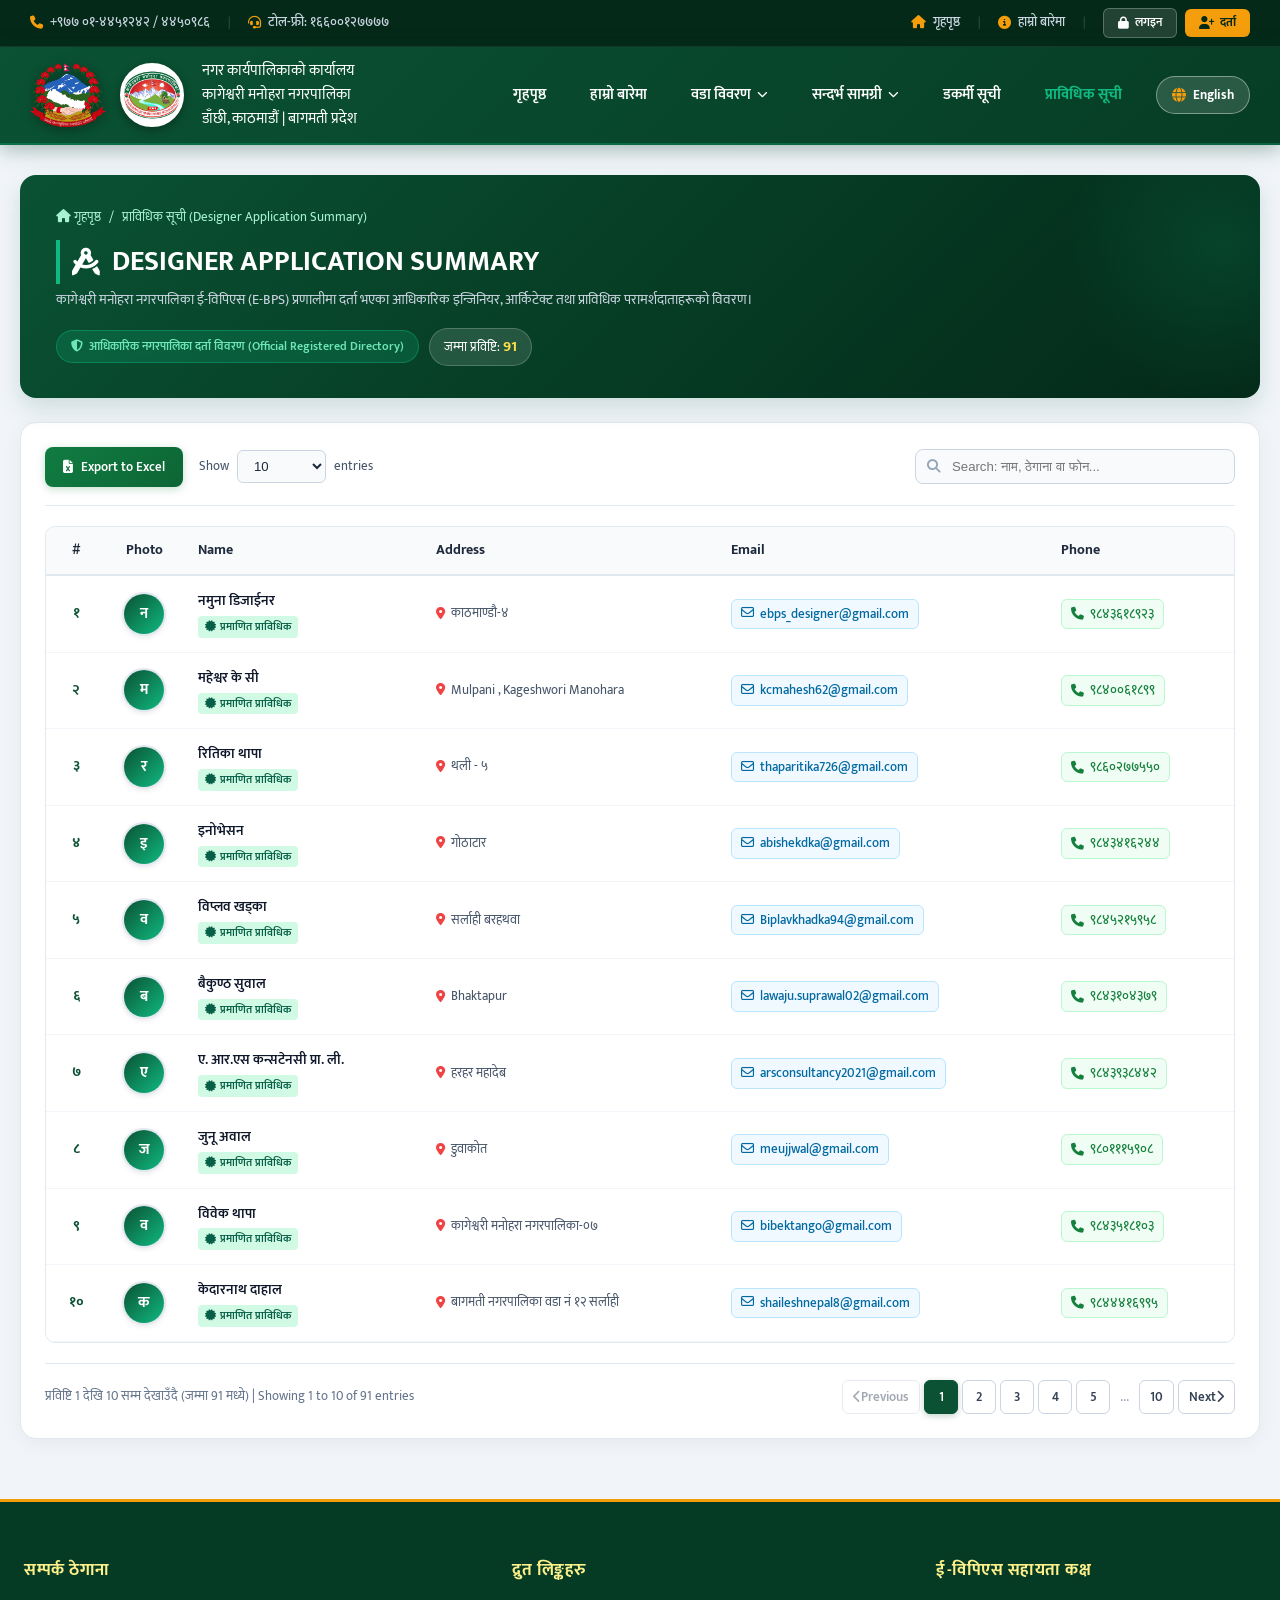
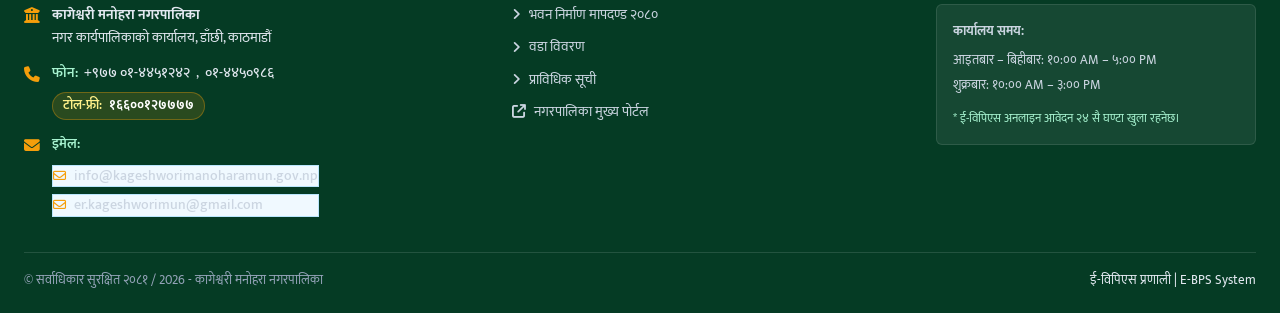
==== designer-list.html @ 6f15cd93 "feat: implement modern Designer Application Summary page with live fetch, 91 registered designers, s" ====
<!DOCTYPE html>
<html lang="ne">
<head>
  <meta charset="UTF-8">
  <meta name="viewport" content="width=device-width, initial-scale=1.0">
  <title>Designer Application Summary | कागेश्वरी मनोहरा नगरपालिका - E-BPS</title>
  
  <!-- SEO & OpenGraph Meta -->
  <meta name="description" content="कागेश्वरी मनोहरा नगरपालिका ई-विपिएस (E-BPS) प्रणालीमा दर्ता भएका इन्जिनियर, आर्किटेक्ट तथा प्राविधिक परामर्शदाताहरूको आधिकारिक सूची (Designer Application Summary)">
  <meta name="keywords" content="EBPS, Kageshwori Manohara, Designer List, Registered Engineers, Building Permit, Danchhi">
  <meta name="author" content="कागेश्वरी मनोहरा नगरपालिका">

  <!-- Favicon -->
  <link rel="icon" type="image/png" href="images/nepal_sarkar_logo.png">

  <!-- Google Fonts: Mukta & Inter -->
  <link rel="preconnect" href="https://fonts.googleapis.com">
  <link rel="preconnect" href="https://fonts.gstatic.com" crossorigin>
  <link href="https://fonts.googleapis.com/css2?family=Mukta:wght@300;400;500;600;700;800&family=Inter:wght@400;500;600;700&display=swap" rel="stylesheet">

  <!-- Font Awesome 6 Pro / Free CDN -->
  <link rel="stylesheet" href="https://cdnjs.cloudflare.com/ajax/libs/font-awesome/6.5.1/css/all.min.css">

  <!-- Master Stylesheet -->
  <link rel="stylesheet" href="css/style.css">
</head>
<body>

  <!-- ========================================================
       1. TOP EMERGENCY & QUICK CONTACT BAR
       ======================================================== -->
  <header class="top-bar">
    <div class="top-bar-container">
      <div class="top-bar-left">
        <a href="tel:014451242" class="top-item">
          <i class="fa-solid fa-phone"></i>
          <span data-i18n="topPhone">+९७७ ०१-४४५१२४२ / ४४५०९८६</span>
        </a>
        <span class="top-divider">|</span>
        <span class="top-item">
          <i class="fa-solid fa-headset"></i>
          <span data-i18n="topTollFree">टोल-फ्री: १६६००१२७७७७</span>
        </span>
      </div>

      <div class="top-bar-right">
        <a href="index.html#home" class="top-item">
          <i class="fa-solid fa-house"></i>
          <span data-i18n="navHome">गृहपृष्ठ</span>
        </a>
        <span class="top-divider">|</span>
        <a href="index.html#about-ebps" class="top-item">
          <i class="fa-solid fa-circle-info"></i>
          <span data-i18n="navAbout">हाम्रो बारेमा</span>
        </a>
        <span class="top-divider">|</span>
        <div class="auth-btn-group">
          <a href="https://ebps.damakmun.gov.np/webui/" class="btn-top-login">
            <i class="fa-solid fa-lock"></i>
            <span data-i18n="navLogin">लगइन</span>
          </a>
          <a href="#" class="btn-top-signup" onclick="alert('E-BPS नयाँ दर्ता...')">
            <i class="fa-solid fa-user-plus"></i>
            <span data-i18n="navSignUp">दर्ता</span>
          </a>
        </div>
      </div>
    </div>
  </header>

  <!-- ========================================================
       2. MAIN NAVBAR & DUAL LOGO BRANDING
       ======================================================== -->
  <nav class="main-header" id="navbar">
    <div class="header-container">
      <!-- Dual Logos Brand Identity -->
      <a href="index.html#home" class="brand-identity">
        <div class="logos-group">
          <!-- Nepal Government Emblem -->
          <img src="images/nepal_sarkar_logo.png" alt="नेपाल सरकार" class="logo-nepal" title="नेपाल सरकार निशान छाप">
          <!-- Kageshwori Manohara Municipality Emblem -->
          <div class="logo-kageshwori-wrap" title="कागेश्वरी मनोहरा नगरपालिका">
            <img src="images/kageshwori_logo.png" alt="कागेश्वरी मनोहरा नगरपालिका" class="logo-kageshwori">
          </div>
        </div>
        <div class="brand-text">
          <span class="brand-sub1" data-i18n="munOffice">नगर कार्यपालिकाको कार्यालय</span>
          <span class="brand-title" data-i18n="munTitle">कागेश्वरी मनोहरा नगरपालिका</span>
          <span class="brand-sub2" data-i18n="munLocation">डाँछी, काठमाडौं | बागमती प्रदेश</span>
        </div>
      </a>

      <!-- Mobile Navigation Hamburger -->
      <button class="mobile-nav-toggle" id="mobileNavToggle" aria-label="नेभिगेसन खोल्नुहोस्">
        <i class="fa-solid fa-bars"></i>
      </button>

      <!-- Desktop & Mobile Navigation Links -->
      <div class="navbar-nav" id="navbarLinks">
        <a href="index.html#home" class="nav-link">
          <span data-i18n="navHome">गृहपृष्ठ</span>
        </a>
        <a href="index.html#about-ebps" class="nav-link">
          <span data-i18n="navAbout">हाम्रो बारेमा</span>
        </a>

        <!-- Ward Information Dropdown -->
        <div class="nav-dropdown">
          <a href="#" class="nav-link dropdown-toggle" id="wardDropdownBtn">
            <span data-i18n="navWard">वडा विवरण</span>
            <i class="fa-solid fa-chevron-down"></i>
          </a>
          <div class="dropdown-menu">
            <a href="index.html#" class="dropdown-item trigger-ward-item" data-ward="1">वडा नं. १ (गागलफेदी)</a>
            <a href="index.html#" class="dropdown-item trigger-ward-item" data-ward="2">वडा नं. २ (आलापोट)</a>
            <a href="index.html#" class="dropdown-item trigger-ward-item" data-ward="3">वडा नं. ३ (भद्रबास)</a>
            <a href="index.html#" class="dropdown-item trigger-ward-item" data-ward="4">वडा नं. ४ (डाँछी उत्तर)</a>
            <a href="index.html#" class="dropdown-item trigger-ward-item" data-ward="5">वडा नं. ५ (थली)</a>
            <a href="index.html#" class="dropdown-item trigger-ward-item" data-ward="6">वडा नं. ६ (मूलपानी)</a>
            <a href="index.html#" class="dropdown-item trigger-ward-item" data-ward="7">वडा नं. ७ (काँडाघारी)</a>
            <a href="index.html#" class="dropdown-item trigger-ward-item" data-ward="8">वडा नं. ८ (गोठाटार)</a>
            <a href="index.html#" class="dropdown-item trigger-ward-item" data-ward="9">वडा नं. ९ (गोठाटार दक्षिण)</a>
          </div>
        </div>

        <!-- References Dropdown -->
        <div class="nav-dropdown">
          <a href="#" class="nav-link dropdown-toggle" id="refDropdownBtn">
            <span data-i18n="navReferences">सन्दर्भ सामग्री</span>
            <i class="fa-solid fa-chevron-down"></i>
          </a>
          <div class="dropdown-menu">
            <a href="index.html#" class="dropdown-item trigger-bylaws-modal"><i class="fa-solid fa-book"></i> <span data-i18n="bylawsDoc">भवन निर्माण मापदण्ड २०८०</span></a>
            <a href="index.html#" class="dropdown-item trigger-bylaws-modal"><i class="fa-solid fa-building-shield"></i> <span data-i18n="nbcCode">राष्ट्रिय भवन संहिता (NBC 105)</span></a>
            <a href="index.html#" class="dropdown-item trigger-process-modal"><i class="fa-solid fa-file-invoice"></i> <span data-i18n="docChecklist">आवश्यक कागजात चेकलिस्ट</span></a>
            <a href="index.html#" class="dropdown-item trigger-bylaws-modal"><i class="fa-solid fa-hand-holding-dollar"></i> <span data-i18n="feeRates">राजश्व तथा दस्तुर दररेट</span></a>
            <a href="index.html#" class="dropdown-item trigger-bylaws-modal"><i class="fa-solid fa-signature"></i> <span data-i18n="digiSign">डिजिटल हस्ताक्षर निर्देशिका</span></a>
          </div>
        </div>

        <!-- Masons List -->
        <a href="index.html#masons" class="nav-link">
          <span data-i18n="navMasons">डकर्मी सूची</span>
        </a>

        <!-- Designer List (Active) -->
        <a href="designer-list.html" class="nav-link active" style="color: var(--primary-light); font-weight: 700;">
          <span data-i18n="navDesigners">प्राविधिक सूची</span>
        </a>

        <!-- Language Switcher Button -->
        <button type="button" class="nav-lang-btn" id="langToggleBtn" title="भाषा परिवर्तन / Change Language">
          <i class="fa-solid fa-globe"></i>
          <span id="langBtnText">English</span>
        </button>
      </div>
    </div>
  </nav>

  <!-- ========================================================
       3. DESIGNER APPLICATION SUMMARY CONTENT
       ======================================================== -->
  <main class="designer-page-wrapper">
    <div class="designer-container">
      
      <!-- Top Banner with Breadcrumb & Stats -->
      <section class="designer-page-header">
        <div class="designer-breadcrumb">
          <a href="index.html#home"><i class="fa-solid fa-house"></i> गृहपृष्ठ</a>
          <span>/</span>
          <span>प्राविधिक सूची (Designer Application Summary)</span>
        </div>

        <div class="designer-page-title-row">
          <div>
            <h1 class="designer-main-title">
              <i class="fa-solid fa-compass-drafting"></i>
              DESIGNER APPLICATION SUMMARY
            </h1>
            <p class="designer-main-subtitle">
              कागेश्वरी मनोहरा नगरपालिका ई-विपिएस (E-BPS) प्रणालीमा दर्ता भएका आधिकारिक इन्जिनियर, आर्किटेक्ट तथा प्राविधिक परामर्शदाताहरूको विवरण।
            </p>
          </div>
          
          <div class="designer-badges-wrap">
            <span class="status-badge" id="apiStatusBadge">
              <i class="fa-solid fa-shield-halved"></i> आधिकारिक दर्ता विवरण (Official Registered Directory)
            </span>
            <div class="count-badge-wrap">
              जम्मा प्रविष्टि: <strong id="totalCountBadge">91</strong>
            </div>
          </div>
        </div>
      </section>

      <!-- Main Data Card -->
      <div class="designer-report-card">
        
        <!-- Controls Toolbar -->
        <div class="designer-toolbar">
          <div class="toolbar-left">
            <button type="button" class="btn-export-excel" id="exportExcelBtn" title="Excel / CSV ढाँचामा डाउनलोड गर्नुहोस्">
              <i class="fa-solid fa-file-excel"></i>
              <span>Export to Excel</span>
            </button>

            <div class="entries-wrap">
              <label for="entriesSelect">Show</label>
              <select id="entriesSelect" class="entries-select">
                <option value="10">10</option>
                <option value="25">25</option>
                <option value="50">50</option>
                <option value="all">सबै (All)</option>
              </select>
              <span>entries</span>
            </div>
          </div>

          <div class="toolbar-right">
            <div class="search-input-box">
              <i class="fa-solid fa-magnifying-glass search-icon-inside"></i>
              <input type="text" id="designerSearchInput" class="search-field" placeholder="Search: नाम, ठेगाना वा फोन...">
              <button type="button" id="searchClearBtn" class="search-clear-btn" title="Clear search">
                <i class="fa-solid fa-xmark"></i>
              </button>
            </div>
          </div>
        </div>

        <!-- Loading Spinner -->
        <div id="designerLoader" class="designer-loader-wrap">
          <div class="designer-spinner"></div>
          <div>प्राविधिक तथ्याङ्क लोड हुँदैछ... (Loading Designer Records)</div>
        </div>

        <!-- Error Notification (Hidden by default) -->
        <div id="designerErrorMessage" style="display: none; padding: 16px; background: #fef2f2; border: 1px solid #fecaca; color: #dc2626; border-radius: 8px; margin-bottom: 16px; text-align: center;"></div>

        <!-- Data Table Container -->
        <div class="designer-table-container" id="designerTableWrap" style="display: none;">
          <table class="designer-modern-table" id="designer-report-table">
            <thead>
              <tr>
                <th class="col-sn">#</th>
                <th class="col-photo">Photo</th>
                <th class="col-name">Name</th>
                <th class="col-address">Address</th>
                <th class="col-email">Email</th>
                <th class="col-phone">Phone</th>
              </tr>
            </thead>
            <tbody id="designerTableBody">
              <!-- Dynamically populated rows -->
            </tbody>
          </table>

          <!-- Empty search result state -->
          <div id="tableEmptyState" class="table-empty-box">
            <i class="fa-regular fa-folder-open"></i>
            <h4>कुनै प्राविधिक फेला परेन (No Data Found)</h4>
            <p>खोजिएको शब्दसँग मिल्दो कुनै पनि विवरण भेटिएन। कृपया अर्को नाम वा ठेगाना टाइप गर्नुहोस्।</p>
          </div>
        </div>

        <!-- Table Footer: Counter & Pagination -->
        <div class="table-footer-row">
          <div class="table-entries-info" id="tableEntriesInfo">
            प्रविष्टिहरू लोड हुँदैछ...
          </div>
          <div class="pagination-controls" id="paginationControls">
            <!-- Dynamic page buttons -->
          </div>
        </div>

      </div>

    </div>
  </main>

  <!-- ========================================================
       4. FOOTER SECTION
       ======================================================== -->
  <footer class="main-footer">
    <div class="footer-container">
      <!-- Col 1: Contact Information -->
      <div class="footer-col">
        <h4 class="footer-col-title" data-i18n="footerContactTitle">सम्पर्क ठेगाना</h4>
        <div class="footer-contact-list">
          <div class="footer-contact-item">
            <i class="fa-solid fa-building-columns"></i>
            <div>
              <strong>कागेश्वरी मनोहरा नगरपालिका</strong><br>
              <span data-i18n="footerAddress">नगर कार्यपालिकाको कार्यालय, डाँछी, काठमाडौं</span>
            </div>
          </div>
          <div class="footer-contact-item">
            <i class="fa-solid fa-phone"></i>
            <div class="footer-contact-details">
              <div class="contact-line">
                <span class="contact-label" data-i18n="footerPhoneLabel">फोन:</span>
                <a href="tel:014451242" class="footer-contact-link">+९७७ ०१-४४५१२४२</a>, 
                <a href="tel:014450986" class="footer-contact-link">०१-४४५०९८६</a>
              </div>
              <div class="footer-tollfree">
                <span class="tollfree-badge" data-i18n="footerTollFreeLabel">टोल-फ्री:</span>
                <a href="tel:16600127777" class="footer-contact-link tollfree-link">१६६००१२७७७७</a>
              </div>
            </div>
          </div>
          <div class="footer-contact-item">
            <i class="fa-solid fa-envelope"></i>
            <div class="footer-contact-details">
              <span class="contact-label" data-i18n="footerEmailLabel">इमेल:</span>
              <div class="footer-email-list">
                <a href="mailto:info@kageshworimanoharamun.gov.np" class="footer-contact-link email-link">
                  <i class="fa-regular fa-envelope"></i> info@kageshworimanoharamun.gov.np
                </a>
                <a href="mailto:er.kageshworimun@gmail.com" class="footer-contact-link email-link">
                  <i class="fa-regular fa-envelope"></i> er.kageshworimun@gmail.com
                </a>
              </div>
            </div>
          </div>
        </div>
      </div>

      <!-- Col 2: Quick Links -->
      <div class="footer-col">
        <h4 class="footer-col-title" data-i18n="footerLinksTitle">द्रुत लिङ्कहरु</h4>
        <ul class="footer-links-list">
          <li><a href="index.html#"><i class="fa-solid fa-angle-right"></i> <span data-i18n="bylawsDoc">भवन निर्माण मापदण्ड २०८०</span></a></li>
          <li><a href="index.html#ward"><i class="fa-solid fa-angle-right"></i> <span data-i18n="navWard">वडा विवरण</span></a></li>
          <li><a href="designer-list.html"><i class="fa-solid fa-angle-right"></i> <span data-i18n="navDesigners">प्राविधिक सूची</span></a></li>
          <li><a href="https://kageshworimanoharamun.gov.np" target="_blank"><i class="fa-solid fa-arrow-up-right-from-square"></i> नगरपालिका मुख्य पोर्टल</a></li>
        </ul>
      </div>

      <!-- Col 3: Support Hours & Emergency -->
      <div class="footer-col">
        <h4 class="footer-col-title" data-i18n="footerHelpdeskTitle">ई-विपिएस सहायता कक्ष</h4>
        <div class="footer-hours-box">
          <p style="margin-bottom: 8px;"><strong data-i18n="footerHoursTitle">कार्यालय समय:</strong></p>
          <p style="margin-bottom: 4px;" data-i18n="footerHours1">आइतबार – बिहीबार: १०:०० AM – ५:०० PM</p>
          <p style="margin-bottom: 12px;" data-i18n="footerHours2">शुक्रबार: १०:०० AM – ३:०० PM</p>
          <p style="font-size: 0.82rem; color: #a7f3d0;">
            * ई-विपिएस अनलाइन आवेदन २४ सै घण्टा खुला रहनेछ।
          </p>
        </div>
      </div>
    </div>

    <!-- Footer Copyright Bottom Strip -->
    <div class="footer-bottom">
      <div data-i18n="footerCopyright">
        © सर्वाधिकार सुरक्षित २०८१ / 2026 - कागेश्वरी मनोहरा नगरपालिका
      </div>
      <div class="footer-dev-credit">
        ई-विपिएस प्रणाली | E-BPS System
      </div>
    </div>
  </footer>

  <!-- Scripts -->
  <script src="js/main.js"></script>
  <script src="js/designer-data.js"></script>
  <script src="js/designer-list.js"></script>
</body>
</html>
---- css/style.css ----
/* ========================================================
   E-BPS Kageshwori Manohara Municipality Stylesheet
   Color Palette: Official Municipality Green & Crimson Red
   Modern Hero Slider & Quick Services Strip
   ======================================================== */

@import url('https://fonts.googleapis.com/css2?family=Mukta:wght@400;500;600;700;800&family=Inter:wght@400;500;600;700&display=swap');

:root {
  /* Kageshwori Manohara Municipality Color Palette */
  --primary-green: #0a5233;       /* Deep Forest Pine Green from Logo Ring */
  --primary-emerald: #0d6e44;     /* Vibrant Emerald Green */
  --primary-light: #10b981;       /* Light Emerald */
  --primary-dark: #053b24;        /* Deep Night Pine */
  --primary-gradient: linear-gradient(135deg, #0a5233 0%, #063d25 100%);
  
  --accent-crimson: #c8102e;      /* Nepal National Crimson Red */
  --accent-crimson-light: #ef4444;
  --accent-gold: #f59e0b;         /* Sun Gold from Logo */
  --accent-amber: #d97706;
  --accent-sky: #0284c7;          /* River Blue from Logo */
  
  --topbar-bg: #042919;
  --text-dark: #0f172a;
  --text-medium: #334155;
  --text-light: #64748b;
  --text-white: #ffffff;
  
  --bg-main: #f8fafc;
  --bg-card: #ffffff;
  --bg-green-soft: #f0fdf4;
  --bg-green-tint: #ecfdf5;
  --border-color: #e2e8f0;
  --border-green: #a7f3d0;
  
  --shadow-sm: 0 1px 3px rgba(0, 0, 0, 0.06);
  --shadow-md: 0 4px 15px rgba(10, 82, 51, 0.08);
  --shadow-lg: 0 12px 30px -6px rgba(10, 82, 51, 0.16);
  --shadow-hover: 0 18px 38px rgba(10, 82, 51, 0.22);
  --shadow-glow: 0 0 25px rgba(16, 185, 129, 0.25);
  
  --radius-sm: 6px;
  --radius-md: 12px;
  --radius-lg: 20px;
  --radius-full: 9999px;
  
  --transition: all 0.28s cubic-bezier(0.4, 0, 0.2, 1);
  --font-base: 'Mukta', 'Inter', -apple-system, BlinkMacSystemFont, 'Segoe UI', Roboto, sans-serif;
}

* {
  margin: 0;
  padding: 0;
  box-sizing: border-box;
}

html {
  scroll-behavior: smooth;
  font-size: 15px;
}

body {
  font-family: var(--font-base);
  color: var(--text-dark);
  background-color: var(--bg-main);
  line-height: 1.6;
  overflow-x: hidden;
  -webkit-font-smoothing: antialiased;
  -moz-osx-font-smoothing: grayscale;
}

body.lang-en {
  font-family: var(--font-base);
}

a {
  text-decoration: none;
  color: inherit;
  transition: var(--transition);
}

ul {
  list-style: none;
}

button {
  cursor: pointer;
  border: none;
  font-family: inherit;
  transition: var(--transition);
}

/* ========================================================
   SCROLL PROGRESS BAR
   ======================================================== */
#scrollProgress {
  position: fixed;
  top: 0;
  left: 0;
  height: 3.5px;
  background: linear-gradient(90deg, var(--accent-gold), var(--primary-light), var(--accent-crimson));
  width: 0%;
  z-index: 9999;
  transition: width 0.1s ease-out;
}

/* ========================================================
   1. TOP UTILITY BAR
   ======================================================== */
.top-bar {
  background-color: var(--topbar-bg);
  color: #e2e8f0;
  font-size: 0.85rem;
  border-bottom: 1px solid rgba(255, 255, 255, 0.08);
  position: relative;
  z-index: 100;
}

.top-bar-container {
  max-width: 1440px;
  margin: 0 auto;
  padding: 8px 30px;
  display: flex;
  justify-content: space-between;
  align-items: center;
  flex-wrap: wrap;
  gap: 12px;
}

.top-bar-left, .top-bar-right {
  display: flex;
  align-items: center;
  gap: 18px;
}

.top-item {
  display: inline-flex;
  align-items: center;
  gap: 7px;
  color: #cbd5e1;
  font-weight: 500;
}

.top-item i {
  color: var(--accent-gold);
  font-size: 0.88rem;
}

.top-item:hover {
  color: #ffffff;
}

.top-divider {
  color: rgba(255, 255, 255, 0.2);
  font-size: 0.75rem;
}

.auth-btn-group {
  display: flex;
  align-items: center;
  gap: 8px;
}

.btn-top-login {
  background: rgba(255, 255, 255, 0.12);
  color: #ffffff;
  padding: 4px 14px;
  border-radius: var(--radius-sm);
  font-size: 0.82rem;
  font-weight: 600;
  display: inline-flex;
  align-items: center;
  gap: 6px;
  border: 1px solid rgba(255, 255, 255, 0.25);
  transition: var(--transition);
}

.btn-top-login:hover {
  background: #ffffff;
  color: var(--primary-dark);
}

.btn-top-signup {
  background: var(--accent-gold);
  color: #042919;
  padding: 4px 14px;
  border-radius: var(--radius-sm);
  font-size: 0.82rem;
  font-weight: 700;
  display: inline-flex;
  align-items: center;
  gap: 6px;
  transition: var(--transition);
}

.btn-top-signup:hover {
  background: #fbbf24;
  transform: translateY(-1px);
  box-shadow: 0 4px 10px rgba(245, 158, 11, 0.3);
}

/* ========================================================
   2. MAIN NAVBAR & DUAL LOGOS
   ======================================================== */
.main-header {
  background: var(--primary-gradient);
  color: #ffffff;
  box-shadow: 0 4px 20px rgba(5, 59, 36, 0.35);
  position: sticky;
  top: 0;
  z-index: 999;
  transition: background 0.3s ease, padding 0.3s ease;
  border-bottom: 2px solid rgba(16, 185, 129, 0.3);
}

.main-header.scrolled {
  background: rgba(8, 56, 34, 0.96);
  backdrop-filter: blur(10px);
  box-shadow: 0 8px 24px rgba(4, 41, 25, 0.45);
}

.header-container {
  max-width: 1440px;
  margin: 0 auto;
  padding: 12px 30px;
  display: flex;
  justify-content: space-between;
  align-items: center;
  gap: 25px;
}

/* Dual Logo Branding */
.brand-identity {
  display: flex;
  align-items: center;
  gap: 18px;
  flex-shrink: 0;
}

.logos-group {
  display: flex;
  align-items: center;
  gap: 14px;
}

.logo-nepal {
  height: 64px;
  width: auto;
  object-fit: contain;
  filter: drop-shadow(0 2px 6px rgba(0, 0, 0, 0.35));
  transition: transform 0.3s ease;
}

.logo-nepal:hover {
  transform: scale(1.05);
}

.logo-kageshwori-wrap {
  width: 64px;
  height: 64px;
  border-radius: 50%;
  background: #ffffff;
  box-shadow: 0 3px 10px rgba(0, 0, 0, 0.3);
  display: flex;
  align-items: center;
  justify-content: center;
  padding: 2px;
  overflow: hidden;
  border: 2px solid #ffffff;
  transition: transform 0.3s ease, box-shadow 0.3s ease;
}

.logo-kageshwori-wrap:hover {
  transform: scale(1.05);
  box-shadow: 0 4px 14px rgba(16, 185, 129, 0.5);
}

.logo-kageshwori {
  width: 100%;
  height: 100%;
  object-fit: cover;
  border-radius: 50%;
}

.brand-text {
  display: flex;
  flex-direction: column;
}

.gov-title {
  font-size: 1.45rem;
  font-weight: 700;
  color: #ffffff;
  line-height: 1.22;
  letter-spacing: -0.2px;
  text-shadow: 0 1px 2px rgba(0, 0, 0, 0.25);
}

body.lang-en .gov-title {
  font-size: 1.35rem;
  font-weight: 700;
  letter-spacing: -0.2px;
}

.gov-office {
  font-size: 1.02rem;
  font-weight: 600;
  color: #f1f5f9;
  line-height: 1.25;
}

.gov-location {
  font-size: 0.8rem;
  color: #a7f3d0;
  font-weight: 500;
}

/* Nav Menu Items */
.navbar-nav {
  display: flex;
  align-items: center;
  gap: 12px;
}

.nav-link {
  color: #ffffff;
  padding: 8px 16px;
  font-size: 1rem;
  font-weight: 600;
  border-radius: var(--radius-sm);
  display: flex;
  align-items: center;
  gap: 6px;
  white-space: nowrap;
  position: relative;
  transition: var(--transition);
}

.nav-link::after {
  content: '';
  position: absolute;
  bottom: 2px;
  left: 50%;
  width: 0%;
  height: 2px;
  background: var(--accent-gold);
  transition: all 0.25s ease;
  transform: translateX(-50%);
}

.nav-link:hover {
  background: rgba(255, 255, 255, 0.12);
  color: #ffffff;
}

.nav-link:hover::after {
  width: 75%;
}

.nav-link i.fa-chevron-down {
  font-size: 0.72rem;
  transition: transform 0.2s ease;
}

/* Dropdown */
.nav-dropdown {
  position: relative;
}

.nav-dropdown:hover .nav-link i.fa-chevron-down {
  transform: rotate(180deg);
}

.dropdown-menu {
  position: absolute;
  top: 100%;
  left: 0;
  background: #ffffff;
  color: var(--text-dark);
  min-width: 245px;
  border-radius: var(--radius-md);
  box-shadow: 0 14px 35px rgba(0, 0, 0, 0.18);
  padding: 8px 0;
  opacity: 0;
  visibility: hidden;
  transform: translateY(10px);
  transition: all 0.22s ease;
  z-index: 101;
  border: 1px solid var(--border-color);
  border-top: 3px solid var(--primary-emerald);
}

.nav-dropdown:hover .dropdown-menu {
  opacity: 1;
  visibility: visible;
  transform: translateY(4px);
}

.dropdown-item {
  display: flex;
  align-items: center;
  gap: 10px;
  padding: 10px 18px;
  font-size: 0.9rem;
  color: var(--text-dark);
  font-weight: 500;
  transition: var(--transition);
}

.dropdown-item i {
  color: var(--primary-emerald);
  width: 16px;
  font-size: 0.88rem;
}

.dropdown-item:hover {
  background: var(--bg-green-tint);
  color: var(--primary-emerald);
  padding-left: 22px;
}

/* Language Switcher Button in Navbar */
.nav-lang-btn {
  background: rgba(255, 255, 255, 0.14);
  border: 1.5px solid rgba(255, 255, 255, 0.4);
  color: #ffffff;
  padding: 7px 15px;
  border-radius: var(--radius-full);
  font-size: 0.88rem;
  font-weight: 700;
  display: inline-flex;
  align-items: center;
  gap: 7px;
  margin-left: 6px;
  cursor: pointer;
  transition: var(--transition);
}

.nav-lang-btn:hover {
  background: #ffffff;
  color: var(--primary-dark);
  border-color: #ffffff;
  transform: translateY(-1px);
  box-shadow: 0 4px 12px rgba(255, 255, 255, 0.3);
}

.nav-lang-btn i {
  color: var(--accent-gold);
  font-size: 0.95rem;
}

/* Mobile Toggle */
.mobile-nav-toggle {
  display: none;
  background: rgba(255, 255, 255, 0.18);
  color: #ffffff;
  font-size: 1.4rem;
  padding: 8px 14px;
  border-radius: var(--radius-sm);
}

/* ========================================================
   3. STABLE HERO SECTION (REAL MUNICIPAL BUILDING & E-BPS MOTTO)
   ======================================================== */
.hero-stable-section {
  position: relative;
  width: 100%;
  min-height: 540px;
  background: #042919;
  overflow: hidden;
  display: flex;
  align-items: center;
}

/* Background Carousel Slides (Full cover, smooth crossfade) */
.hero-bg-slider {
  position: absolute;
  top: 0;
  left: 0;
  width: 100%;
  height: 100%;
  z-index: 1;
}

.hero-bg-slide {
  position: absolute;
  top: 0;
  left: 0;
  width: 100%;
  height: 100%;
  opacity: 0;
  z-index: 1;
  transform: scale(1.05);
  transition: opacity 1.2s ease-in-out, transform 6s ease-out;
  pointer-events: none;
}

.hero-bg-slide.active {
  opacity: 1;
  z-index: 2;
  transform: scale(1);
  pointer-events: auto;
}

.hero-stable-bg {
  position: absolute;
  top: 0;
  left: 0;
  width: 100%;
  height: 100%;
  object-fit: cover;
  object-position: center 35%;
  filter: contrast(1.05) brightness(0.9);
}

/* Asymmetric Dark Green Gradient Overlay on Left Side */
.hero-stable-overlay {
  position: absolute;
  top: 0;
  left: 0;
  width: 100%;
  height: 100%;
  background: linear-gradient(
    90deg,
    rgba(4, 38, 24, 0.95) 0%,
    rgba(5, 45, 28, 0.90) 45%,
    rgba(6, 50, 31, 0.55) 75%,
    rgba(6, 50, 31, 0.25) 100%
  );
  z-index: 3;
  pointer-events: none;
}

.hero-stable-container {
  max-width: 1440px;
  margin: 0 auto;
  padding: 85px 40px 105px;
  position: relative;
  z-index: 4;
  width: 100%;
}

.hero-stable-content {
  max-width: 760px;
  color: #ffffff;
}

.hero-stable-pill {
  display: inline-flex;
  align-items: center;
  gap: 8px;
  background: rgba(255, 255, 255, 0.16);
  backdrop-filter: blur(8px);
  border: 1px solid rgba(167, 243, 208, 0.4);
  padding: 7px 18px;
  border-radius: var(--radius-full);
  font-size: 0.88rem;
  font-weight: 600;
  color: #a7f3d0;
  margin-bottom: 20px;
}

.hero-stable-pill i {
  color: var(--accent-gold);
}

.hero-stable-title {
  font-size: 2.75rem;
  font-weight: 700;
  line-height: 1.25;
  margin-bottom: 20px;
  letter-spacing: -0.3px;
  text-shadow: 0 2px 8px rgba(0, 0, 0, 0.4);
}

body.lang-en .hero-stable-title {
  font-size: 2.6rem;
  line-height: 1.26;
}

.gold-text {
  color: var(--accent-gold);
  text-shadow: 0 2px 10px rgba(245, 158, 11, 0.3);
}

.hero-stable-desc {
  font-size: 1.15rem;
  color: #f1f5f9;
  line-height: 1.85;
  margin-bottom: 0;
  max-width: 720px;
  text-shadow: 0 1px 4px rgba(0, 0, 0, 0.4);
}

/* Background Carousel Arrow Controls */
.hero-nav-arrow {
  position: absolute;
  top: 50%;
  transform: translateY(-50%);
  width: 46px;
  height: 46px;
  border-radius: 50%;
  background: rgba(255, 255, 255, 0.18);
  backdrop-filter: blur(8px);
  color: #ffffff;
  display: flex;
  align-items: center;
  justify-content: center;
  font-size: 1.15rem;
  z-index: 6;
  border: 1px solid rgba(255, 255, 255, 0.3);
  cursor: pointer;
  transition: var(--transition);
}

.hero-nav-arrow:hover {
  background: #ffffff;
  color: var(--primary-dark);
  box-shadow: 0 4px 15px rgba(0, 0, 0, 0.35);
  transform: translateY(-50%) scale(1.08);
}

.hero-nav-prev {
  left: 24px;
}

.hero-nav-next {
  right: 24px;
}

/* Background Carousel Pagination Dots */
.hero-slider-dots {
  position: absolute;
  bottom: 24px;
  left: 50%;
  transform: translateX(-50%);
  display: flex;
  gap: 10px;
  z-index: 6;
}

.slider-dot {
  width: 12px;
  height: 12px;
  border-radius: 50%;
  background: rgba(255, 255, 255, 0.4);
  border: 1.5px solid rgba(255, 255, 255, 0.6);
  cursor: pointer;
  transition: var(--transition);
}

.slider-dot.active {
  background: var(--accent-gold);
  border-color: var(--accent-gold);
  width: 28px;
  border-radius: 8px;
}

/* ========================================================
   4. E-BPS ABOUT SECTION (Modern Showcase Card & Animation)
   ======================================================== */
.about-ebps-section {
  padding: 60px 24px 75px;
  background: linear-gradient(180deg, #f8fafc 0%, #ffffff 100%);
  position: relative;
}

.about-ebps-card {
  background: #ffffff;
  border-radius: 24px;
  border: 1px solid rgba(13, 110, 68, 0.14);
  box-shadow: 0 16px 45px rgba(10, 82, 51, 0.07), 0 2px 6px rgba(0, 0, 0, 0.04);
  padding: 46px 48px 42px;
  text-align: center;
  position: relative;
  overflow: hidden;
  transition: all 0.3s ease;
}

.about-ebps-card:hover {
  box-shadow: 0 22px 55px rgba(10, 82, 51, 0.11);
  border-color: rgba(13, 110, 68, 0.25);
}

.about-ebps-card::before {
  content: '';
  position: absolute;
  top: 0;
  left: 0;
  width: 100%;
  height: 5px;
  background: linear-gradient(90deg, var(--primary-emerald), var(--accent-gold), var(--primary-emerald));
}

.about-pill-badge {
  display: inline-flex;
  align-items: center;
  gap: 8px;
  background: var(--bg-green-soft);
  color: var(--primary-emerald);
  padding: 6px 18px;
  border-radius: var(--radius-full);
  font-size: 0.86rem;
  font-weight: 700;
  margin-bottom: 16px;
  border: 1px solid rgba(13, 110, 68, 0.2);
}

.about-pill-badge i {
  color: var(--accent-gold);
}

.ebps-main-heading {
  font-size: 2.8rem;
  font-weight: 800;
  background: linear-gradient(135deg, var(--primary-dark) 0%, var(--primary-emerald) 100%);
  -webkit-background-clip: text;
  -webkit-text-fill-color: transparent;
  letter-spacing: -0.5px;
  margin-bottom: 6px;
  line-height: 1.1;
}

.ebps-sub-heading {
  font-size: 1.18rem;
  color: var(--text-medium);
  font-weight: 500;
  margin-bottom: 14px;
}

.ebps-underline {
  width: 76px;
  height: 4px;
  background: linear-gradient(90deg, var(--primary-emerald), var(--accent-gold));
  margin: 0 auto 28px;
  border-radius: 4px;
}

/* 3 Modern Feature Chips */
.about-feature-chips {
  display: flex;
  justify-content: center;
  flex-wrap: wrap;
  gap: 12px;
  margin-bottom: 30px;
}

.feature-chip {
  display: inline-flex;
  align-items: center;
  gap: 8px;
  background: #f8fafc;
  border: 1px solid #e2e8f0;
  padding: 8px 18px;
  border-radius: var(--radius-full);
  font-size: 0.88rem;
  font-weight: 600;
  color: #334155;
  transition: var(--transition);
}

.feature-chip:hover {
  background: var(--bg-green-soft);
  border-color: var(--border-green);
  color: var(--primary-emerald);
  transform: translateY(-2px);
}

.feature-chip i {
  color: var(--primary-emerald);
  font-size: 0.95rem;
}

/* Text Content & Accordion Details */
.ebps-text-content {
  max-width: 980px;
  margin: 0 auto 30px;
  color: #334155;
  font-size: 1.05rem;
  line-height: 1.85;
  text-align: justify;
}

.ebps-text-content p {
  margin-bottom: 16px;
}

.ebps-extra-wrapper {
  max-height: 0;
  opacity: 0;
  overflow: hidden;
  transition: max-height 0.45s cubic-bezier(0.4, 0, 0.2, 1), opacity 0.4s ease;
}

.ebps-extra-wrapper.expanded {
  max-height: 500px;
  opacity: 1;
}

.ebps-extra-inner {
  padding-top: 18px;
  margin-top: 18px;
  border-top: 1px dashed #cbd5e1;
  color: #475569;
}

/* Modern Rounded Animated Button */
.btn-read-more-modern {
  background: linear-gradient(135deg, var(--primary-emerald) 0%, var(--primary-dark) 100%);
  color: #ffffff;
  border: none;
  border-radius: var(--radius-full);
  padding: 7px 10px 7px 28px;
  font-size: 0.98rem;
  font-weight: 700;
  display: inline-flex;
  align-items: center;
  gap: 14px;
  cursor: pointer;
  box-shadow: 0 6px 20px rgba(10, 82, 51, 0.28);
  transition: all 0.3s cubic-bezier(0.4, 0, 0.2, 1);
  position: relative;
  overflow: hidden;
}

.btn-read-more-modern::after {
  content: '';
  position: absolute;
  top: 0;
  left: -100%;
  width: 100%;
  height: 100%;
  background: linear-gradient(90deg, transparent, rgba(255, 255, 255, 0.22), transparent);
  transition: left 0.6s ease;
}

.btn-read-more-modern:hover::after {
  left: 100%;
}

.btn-read-more-modern:hover {
  transform: translateY(-3px) scale(1.02);
  box-shadow: 0 10px 28px rgba(10, 82, 51, 0.4);
  background: linear-gradient(135deg, var(--primary-green) 0%, var(--primary-dark) 100%);
}

.btn-read-more-modern:active {
  transform: translateY(0);
}

.btn-icon-bubble {
  width: 38px;
  height: 38px;
  border-radius: 50%;
  background: rgba(255, 255, 255, 0.22);
  display: flex;
  align-items: center;
  justify-content: center;
  transition: all 0.3s ease;
  font-size: 0.88rem;
}

.btn-read-more-modern:hover .btn-icon-bubble {
  background: #ffffff;
  color: var(--primary-dark);
  transform: translateX(4px);
}

.btn-read-more-modern.active .btn-icon-bubble {
  background: #ffffff;
  color: var(--primary-dark);
}

/* ========================================================
   5. BUILDING PERMIT PROCESS INFORMATION (CENTERED & COMPACT)
   ======================================================== */
.process-info-section {
  padding: 60px 24px 85px;
  background: #f8fafc;
}

.process-container {
  max-width: 1040px;
  margin: 0 auto;
}

.process-header-center {
  text-align: center;
  margin-bottom: 38px;
  display: flex;
  flex-direction: column;
  align-items: center;
}

.process-pill-badge {
  display: inline-flex;
  align-items: center;
  gap: 8px;
  background: #ffffff;
  color: var(--primary-emerald);
  padding: 5px 16px;
  border-radius: var(--radius-full);
  font-size: 0.84rem;
  font-weight: 700;
  margin-bottom: 12px;
  border: 1px solid rgba(13, 110, 68, 0.18);
  box-shadow: 0 2px 8px rgba(10, 82, 51, 0.05);
}

.process-pill-badge i {
  color: var(--accent-gold);
}

.section-headline-center {
  font-size: 1.6rem;
  font-weight: 800;
  color: var(--primary-dark);
  text-transform: uppercase;
  letter-spacing: 0.5px;
  margin-bottom: 10px;
}

.process-underline {
  width: 60px;
  height: 3.5px;
  background: linear-gradient(90deg, var(--primary-emerald), var(--accent-gold));
  border-radius: 4px;
}

.cards-grid {
  display: grid;
  grid-template-columns: repeat(3, 1fr);
  gap: 24px;
}

.info-card {
  background: #ffffff;
  border-radius: 16px;
  overflow: hidden;
  box-shadow: 0 4px 18px rgba(15, 23, 42, 0.06);
  border: 1px solid rgba(226, 232, 240, 0.8);
  display: flex;
  flex-direction: column;
  transition: transform 0.35s ease, box-shadow 0.35s ease, border-color 0.35s ease;
  position: relative;
}

.info-card:hover {
  transform: translateY(-6px);
  box-shadow: 0 16px 32px rgba(10, 82, 51, 0.12);
  border-color: rgba(13, 110, 68, 0.3);
}

.card-img-wrap {
  width: 100%;
  height: 185px;
  overflow: hidden;
  background: #e2e8f0;
  position: relative;
}

.card-img {
  width: 100%;
  height: 100%;
  object-fit: cover;
  transition: transform 0.5s ease;
}

.info-card:hover .card-img {
  transform: scale(1.06);
}

.card-badge {
  position: absolute;
  top: 12px;
  left: 12px;
  background: rgba(10, 82, 51, 0.9);
  backdrop-filter: blur(6px);
  color: #ffffff;
  font-size: 0.72rem;
  font-weight: 700;
  padding: 3px 10px;
  border-radius: var(--radius-full);
  box-shadow: 0 2px 6px rgba(0, 0, 0, 0.25);
}

.card-body {
  padding: 26px;
  display: flex;
  flex-direction: column;
  flex: 1;
}

.card-title {
  font-size: 1.25rem;
  font-weight: 700;
  color: var(--primary-dark);
  margin-bottom: 12px;
  line-height: 1.35;
  transition: color 0.2s ease;
}

.info-card:hover .card-title {
  color: var(--primary-emerald);
}

.card-text {
  font-size: 0.95rem;
  color: var(--text-medium);
  line-height: 1.65;
  margin-bottom: 22px;
  flex: 1;
}

.card-action-link {
  font-size: 0.92rem;
  font-weight: 700;
  color: var(--primary-emerald);
  display: inline-flex;
  align-items: center;
  gap: 7px;
  margin-top: auto;
  transition: gap 0.25s ease, color 0.25s ease;
}

.info-card:hover .card-action-link {
  color: var(--primary-green);
  gap: 12px;
}

/* ========================================================
   SCROLL REVEAL ANIMATIONS
   ======================================================== */
.reveal-on-scroll {
  opacity: 0;
  transform: translateY(28px);
  transition: opacity 0.6s cubic-bezier(0.2, 0.8, 0.2, 1), transform 0.6s cubic-bezier(0.2, 0.8, 0.2, 1);
}

.reveal-on-scroll.revealed {
  opacity: 1;
  transform: translateY(0);
}

/* Back to Top Floating Button */
#backToTopBtn {
  position: fixed;
  bottom: 28px;
  right: 28px;
  width: 44px;
  height: 44px;
  border-radius: 50%;
  background: var(--primary-emerald);
  color: #ffffff;
  display: flex;
  align-items: center;
  justify-content: center;
  font-size: 1.1rem;
  box-shadow: 0 4px 14px rgba(10, 82, 51, 0.35);
  opacity: 0;
  visibility: hidden;
  transform: translateY(15px);
  transition: all 0.3s ease;
  z-index: 90;
  border: 2px solid #ffffff;
}

#backToTopBtn.show {
  opacity: 1;
  visibility: visible;
  transform: translateY(0);
}

#backToTopBtn:hover {
  background: var(--primary-dark);
  transform: translateY(-3px);
  box-shadow: 0 8px 20px rgba(10, 82, 51, 0.5);
}

/* ========================================================
   7. MODALS
   ======================================================== */
.modal-overlay {
  position: fixed;
  top: 0;
  left: 0;
  width: 100%;
  height: 100%;
  background: rgba(4, 41, 25, 0.7);
  backdrop-filter: blur(5px);
  z-index: 2000;
  display: flex;
  align-items: center;
  justify-content: center;
  padding: 20px;
  opacity: 0;
  visibility: hidden;
  transition: all 0.25s ease;
}

.modal-overlay.active {
  opacity: 1;
  visibility: visible;
}

.modal-container {
  background: #ffffff;
  width: 100%;
  max-width: 680px;
  border-radius: var(--radius-lg);
  box-shadow: 0 25px 50px -12px rgba(0, 0, 0, 0.3);
  overflow: hidden;
  transform: translateY(20px);
  transition: transform 0.25s ease;
  max-height: 90vh;
  display: flex;
  flex-direction: column;
}

.modal-overlay.active .modal-container {
  transform: translateY(0);
}

.modal-header {
  background: var(--primary-gradient);
  color: #ffffff;
  padding: 18px 24px;
  display: flex;
  justify-content: space-between;
  align-items: center;
}

.modal-title {
  font-size: 1.25rem;
  font-weight: 700;
  display: flex;
  align-items: center;
  gap: 10px;
}

.modal-close-btn {
  background: rgba(255, 255, 255, 0.2);
  color: #ffffff;
  border-radius: 50%;
  width: 32px;
  height: 32px;
  display: flex;
  align-items: center;
  justify-content: center;
  font-size: 1.2rem;
}

.modal-close-btn:hover {
  background: rgba(255, 255, 255, 0.35);
}

.modal-body {
  padding: 24px;
  overflow-y: auto;
}

.track-input {
  flex: 1;
  padding: 12px 16px;
  border: 1.5px solid #cbd5e1;
  border-radius: var(--radius-sm);
  font-size: 0.95rem;
  font-family: inherit;
  outline: none;
}

.track-input:focus {
  border-color: var(--primary-emerald);
  box-shadow: 0 0 0 3px rgba(13, 110, 68, 0.15);
}

/* ========================================================
   8. FOOTER
   ======================================================== */
.main-footer {
  background: var(--primary-dark);
  color: #ffffff;
  padding: 55px 24px 22px;
  border-top: 3px solid var(--accent-gold);
}

.footer-container {
  max-width: 1440px;
  margin: 0 auto;
  display: grid;
  grid-template-columns: 1.4fr 1.2fr 1fr;
  gap: 40px;
  padding-bottom: 35px;
  border-bottom: 1px solid rgba(255, 255, 255, 0.12);
}

.footer-col-title {
  font-size: 1.15rem;
  font-weight: 700;
  margin-bottom: 20px;
  letter-spacing: 0.5px;
  text-transform: uppercase;
  color: #fef08a;
}

.footer-contact-list {
  display: flex;
  flex-direction: column;
  gap: 14px;
  font-size: 0.94rem;
  color: #e2e8f0;
}

.footer-contact-item {
  display: flex;
  align-items: flex-start;
  gap: 12px;
}

.footer-contact-item i {
  color: var(--accent-gold);
  margin-top: 4px;
  font-size: 1.05rem;
  flex-shrink: 0;
}

.footer-contact-details {
  display: flex;
  flex-direction: column;
  gap: 6px;
  line-height: 1.5;
}

.contact-line {
  display: flex;
  align-items: center;
  flex-wrap: wrap;
  gap: 6px;
}

.contact-label {
  color: #a7f3d0;
  font-weight: 600;
}

.footer-contact-link {
  color: #e2e8f0;
  text-decoration: none;
  font-weight: 500;
  transition: var(--transition);
}

.footer-contact-link:hover {
  color: var(--accent-gold);
  text-decoration: underline;
}

.footer-tollfree {
  display: inline-flex;
  align-items: center;
  gap: 7px;
  background: rgba(245, 158, 11, 0.15);
  border: 1px solid rgba(245, 158, 11, 0.35);
  padding: 3px 10px;
  border-radius: var(--radius-full);
  font-size: 0.85rem;
  width: fit-content;
  margin-top: 2px;
}

.footer-tollfree .tollfree-badge {
  color: #fef08a;
  font-weight: 600;
}

.footer-tollfree .tollfree-link {
  color: #ffffff;
  font-weight: 700;
}

.footer-email-list {
  display: flex;
  flex-direction: column;
  gap: 7px;
  margin-top: 4px;
}

.footer-email-list .email-link {
  display: inline-flex;
  align-items: center;
  gap: 8px;
  color: #cbd5e1;
  font-size: 0.92rem;
  word-break: break-all;
  transition: var(--transition);
}

.footer-email-list .email-link i {
  color: var(--accent-gold);
  font-size: 0.85rem;
  margin-top: 0;
}

.footer-email-list .email-link:hover {
  color: #ffffff;
  transform: translateX(4px);
  text-decoration: underline;
}

.footer-links-list {
  display: flex;
  flex-direction: column;
  gap: 10px;
  font-size: 0.92rem;
}

.footer-links-list li a {
  color: #cbd5e1;
  display: inline-flex;
  align-items: center;
  gap: 8px;
  transition: var(--transition);
}

.footer-links-list li a:hover {
  color: #ffffff;
  padding-left: 6px;
}

.footer-hours-box {
  background: rgba(255, 255, 255, 0.07);
  padding: 16px;
  border-radius: var(--radius-sm);
  font-size: 0.88rem;
  color: #cbd5e1;
  border: 1px solid rgba(255, 255, 255, 0.1);
}

.footer-bottom {
  max-width: 1440px;
  margin: 0 auto;
  padding-top: 18px;
  display: flex;
  justify-content: space-between;
  align-items: center;
  font-size: 0.84rem;
  color: #94a3b8;
  flex-wrap: wrap;
  gap: 12px;
}

.footer-dev-credit {
  color: #e2e8f0;
}

.footer-dev-credit span {
  color: var(--accent-gold);
  font-weight: 600;
}

/* ========================================================
   RESPONSIVE DESIGN
   ======================================================== */
@media (max-width: 900px) {
  .top-bar-container {
    flex-direction: column;
    align-items: flex-start;
  }
  .navbar-nav {
    display: none;
    position: absolute;
    top: 100%;
    left: 0;
    width: 100%;
    background: var(--primary-dark);
    flex-direction: column;
    padding: 15px 20px;
    box-shadow: 0 10px 20px rgba(0, 0, 0, 0.35);
  }
  .navbar-nav.show {
    display: flex;
  }
  .mobile-nav-toggle {
    display: block;
  }
  .hero-slide-title,
  .hero-stable-title {
    font-size: 2rem;
  }
  .hero-nav-arrow {
    display: none;
  }
  .hero-slider-dots {
    bottom: 16px;
  }
  .cards-grid {
    grid-template-columns: 1fr;
  }
  .footer-container {
    grid-template-columns: 1fr;
  }
}

/* ========================================================
   12. DESIGNER LIST REPORT PAGE STYLING
   ======================================================== */
.designer-page-wrapper {
  background-color: #f1f5f9;
  min-height: calc(100vh - 200px);
  padding: 30px 20px 60px;
}

.designer-container {
  max-width: 1240px;
  margin: 0 auto;
}

/* Page Hero Banner */
.designer-page-header {
  background: linear-gradient(135deg, #0a5233 0%, #063d25 50%, #042919 100%);
  border-radius: 16px;
  padding: 32px 36px;
  color: #ffffff;
  margin-bottom: 24px;
  box-shadow: 0 10px 25px rgba(10, 82, 51, 0.15);
  position: relative;
  overflow: hidden;
}

.designer-page-header::after {
  content: '';
  position: absolute;
  top: -40%;
  right: -10%;
  width: 320px;
  height: 320px;
  background: radial-gradient(circle, rgba(16, 185, 129, 0.15) 0%, transparent 70%);
  pointer-events: none;
}

.designer-breadcrumb {
  display: flex;
  align-items: center;
  gap: 8px;
  font-size: 0.88rem;
  color: #a7f3d0;
  margin-bottom: 12px;
}

.designer-breadcrumb a {
  color: #a7f3d0;
  text-decoration: none;
  transition: color 0.2s;
}

.designer-breadcrumb a:hover {
  color: #ffffff;
  text-decoration: underline;
}

.designer-page-title-row {
  display: flex;
  justify-content: space-between;
  align-items: flex-end;
  flex-wrap: wrap;
  gap: 16px;
}

.designer-main-title {
  font-size: 1.85rem;
  font-weight: 700;
  margin-bottom: 6px;
  display: flex;
  align-items: center;
  gap: 12px;
  color: #ffffff;
  border-left: 4px solid #10b981;
  padding-left: 12px;
}

.designer-main-subtitle {
  font-size: 0.95rem;
  color: #cbd5e1;
  max-width: 720px;
  line-height: 1.5;
}

.designer-badges-wrap {
  display: flex;
  align-items: center;
  gap: 10px;
  flex-wrap: wrap;
}

.status-badge {
  display: inline-flex;
  align-items: center;
  gap: 6px;
  font-size: 0.82rem;
  font-weight: 600;
  padding: 6px 14px;
  border-radius: 9999px;
  backdrop-filter: blur(8px);
}

.status-verified {
  background: rgba(16, 185, 129, 0.2);
  color: #6ee7b7;
  border: 1px solid rgba(16, 185, 129, 0.4);
}

.status-live {
  background: rgba(59, 130, 246, 0.25);
  color: #93c5fd;
  border: 1px solid rgba(59, 130, 246, 0.45);
}

.count-badge-wrap {
  background: rgba(255, 255, 255, 0.12);
  border: 1px solid rgba(255, 255, 255, 0.2);
  padding: 6px 14px;
  border-radius: 9999px;
  font-size: 0.84rem;
  color: #ffffff;
}

.count-badge-wrap strong {
  color: #fde047;
  font-size: 1rem;
}

/* Main Card */
.designer-report-card {
  background: #ffffff;
  border-radius: 16px;
  box-shadow: 0 4px 20px rgba(0, 0, 0, 0.05);
  border: 1px solid #e2e8f0;
  padding: 24px;
  overflow: hidden;
}

/* Toolbar */
.designer-toolbar {
  display: flex;
  justify-content: space-between;
  align-items: center;
  flex-wrap: wrap;
  gap: 16px;
  margin-bottom: 20px;
  padding-bottom: 18px;
  border-bottom: 1px solid #e2e8f0;
}

.toolbar-left {
  display: flex;
  align-items: center;
  gap: 16px;
  flex-wrap: wrap;
}

.btn-export-excel {
  display: inline-flex;
  align-items: center;
  gap: 8px;
  background: linear-gradient(135deg, #107c41 0%, #0d6535 100%);
  color: #ffffff;
  font-size: 0.88rem;
  font-weight: 600;
  padding: 9px 18px;
  border-radius: 8px;
  border: none;
  cursor: pointer;
  box-shadow: 0 2px 8px rgba(16, 124, 65, 0.25);
  transition: all 0.2s ease;
  text-decoration: none;
}

.btn-export-excel:hover {
  background: linear-gradient(135deg, #0e6c38 0%, #094e28 100%);
  transform: translateY(-1px);
  box-shadow: 0 4px 12px rgba(16, 124, 65, 0.35);
  color: #ffffff;
}

.entries-wrap {
  display: flex;
  align-items: center;
  gap: 8px;
  font-size: 0.88rem;
  color: #475569;
}

.entries-select {
  padding: 7px 12px;
  border-radius: 6px;
  border: 1px solid #cbd5e1;
  background-color: #f8fafc;
  font-size: 0.88rem;
  color: #1e293b;
  outline: none;
  cursor: pointer;
}

.entries-select:focus {
  border-color: #0a5233;
  box-shadow: 0 0 0 3px rgba(10, 82, 51, 0.1);
}

.toolbar-right {
  display: flex;
  align-items: center;
}

.search-input-box {
  position: relative;
  width: 320px;
  max-width: 100%;
}

.search-icon-inside {
  position: absolute;
  left: 12px;
  top: 50%;
  transform: translateY(-50%);
  color: #94a3b8;
  font-size: 0.9rem;
  pointer-events: none;
}

.search-field {
  width: 100%;
  padding: 9px 34px 9px 36px;
  border-radius: 8px;
  border: 1px solid #cbd5e1;
  background: #f8fafc;
  font-size: 0.88rem;
  color: #1e293b;
  outline: none;
  transition: all 0.2s ease;
}

.search-field:focus {
  border-color: #0a5233;
  background: #ffffff;
  box-shadow: 0 0 0 3px rgba(10, 82, 51, 0.12);
}

.search-clear-btn {
  position: absolute;
  right: 10px;
  top: 50%;
  transform: translateY(-50%);
  background: none;
  border: none;
  color: #94a3b8;
  cursor: pointer;
  font-size: 0.85rem;
  padding: 4px;
  display: none;
}

.search-clear-btn:hover {
  color: #ef4444;
}

/* Loading & Empty States */
.designer-loader-wrap {
  display: flex;
  flex-direction: column;
  align-items: center;
  justify-content: center;
  padding: 60px 20px;
  gap: 16px;
  color: #0a5233;
}

.designer-spinner {
  width: 44px;
  height: 44px;
  border: 4px solid #d1fae5;
  border-top-color: #0a5233;
  border-radius: 50%;
  animation: spin 0.85s linear infinite;
}

@keyframes spin {
  to { transform: rotate(360deg); }
}

.table-empty-box {
  text-align: center;
  padding: 48px 20px;
  color: #64748b;
  display: none;
}

.table-empty-box i {
  font-size: 2.5rem;
  color: #cbd5e1;
  margin-bottom: 12px;
}

/* Modern Data Table */
.designer-table-container {
  overflow-x: auto;
  border-radius: 10px;
  border: 1px solid #e2e8f0;
}

.designer-modern-table {
  width: 100%;
  border-collapse: collapse;
  text-align: left;
  font-size: 0.9rem;
}

.designer-modern-table thead {
  background: #f8fafc;
  border-bottom: 2px solid #e2e8f0;
}

.designer-modern-table th {
  padding: 13px 16px;
  font-weight: 700;
  color: #1e293b;
  white-space: nowrap;
}

.designer-modern-table td {
  padding: 14px 16px;
  vertical-align: middle;
  border-bottom: 1px solid #f1f5f9;
}

.designer-row {
  transition: background-color 0.18s ease;
}

.designer-row:hover {
  background-color: #f8fafc;
}

.col-sn {
  font-weight: 700;
  color: #0a5233;
  width: 60px;
  text-align: center;
}

.col-photo {
  width: 70px;
  text-align: center;
}

.designer-avatar-wrap {
  width: 44px;
  height: 44px;
  border-radius: 50%;
  overflow: hidden;
  box-shadow: 0 2px 5px rgba(0, 0, 0, 0.08);
  border: 2px solid #e2e8f0;
  display: inline-flex;
  align-items: center;
  justify-content: center;
  background: #f1f5f9;
}

.designer-avatar-img {
  width: 100%;
  height: 100%;
  object-fit: cover;
}

.designer-avatar-fallback {
  width: 100%;
  height: 100%;
  display: flex;
  align-items: center;
  justify-content: center;
  background: linear-gradient(135deg, #0a5233 0%, #10b981 100%);
  color: #ffffff;
  font-weight: 700;
  font-size: 1rem;
}

.avatar-letter {
  text-transform: uppercase;
}

.col-name {
  font-weight: 600;
  color: #0f172a;
}

.designer-name-box {
  display: flex;
  flex-direction: column;
  gap: 3px;
}

.designer-name {
  font-size: 0.95rem;
  color: #0f172a;
  font-weight: 600;
}

.designer-badge {
  font-size: 0.74rem;
  color: #065f46;
  background: #d1fae5;
  padding: 2px 7px;
  border-radius: 4px;
  display: inline-flex;
  align-items: center;
  gap: 4px;
  width: fit-content;
}

.col-address {
  color: #475569;
}

.designer-address-box {
  display: flex;
  align-items: center;
  gap: 6px;
  font-size: 0.88rem;
}

.designer-address-box i {
  color: #ef4444;
  font-size: 0.82rem;
}

.designer-contact-link {
  display: inline-flex;
  align-items: center;
  gap: 6px;
  text-decoration: none;
  font-size: 0.86rem;
  font-weight: 500;
  padding: 4px 9px;
  border-radius: 6px;
  transition: all 0.2s ease;
}

.email-link {
  color: #0369a1;
  background: #f0f9ff;
  border: 1px solid #bae6fd;
}

.email-link:hover {
  background: #e0f2fe;
  color: #0284c7;
  text-decoration: underline;
}

.phone-link {
  color: #15803d;
  background: #f0fdf4;
  border: 1px solid #bbf7d0;
}

.phone-link:hover {
  background: #dcfce7;
  color: #166534;
  text-decoration: underline;
}

/* Footer & Pagination */
.table-footer-row {
  display: flex;
  justify-content: space-between;
  align-items: center;
  flex-wrap: wrap;
  gap: 16px;
  margin-top: 20px;
  padding-top: 16px;
  border-top: 1px solid #e2e8f0;
}

.table-entries-info {
  font-size: 0.86rem;
  color: #64748b;
}

.pagination-controls {
  display: flex;
  align-items: center;
  gap: 4px;
  flex-wrap: wrap;
}

.page-btn {
  min-width: 34px;
  height: 34px;
  padding: 0 10px;
  border: 1px solid #cbd5e1;
  background: #ffffff;
  color: #334155;
  border-radius: 6px;
  font-size: 0.86rem;
  font-weight: 600;
  cursor: pointer;
  display: inline-flex;
  align-items: center;
  justify-content: center;
  transition: all 0.2s;
}

.page-btn:hover:not(.disabled) {
  background: #f1f5f9;
  border-color: #94a3b8;
  color: #0a5233;
}

.page-btn.active {
  background: #0a5233;
  color: #ffffff;
  border-color: #0a5233;
  box-shadow: 0 2px 6px rgba(10, 82, 51, 0.25);
}

.page-btn.disabled {
  opacity: 0.45;
  cursor: not-allowed;
  pointer-events: none;
}

.page-dots {
  padding: 0 6px;
  color: #94a3b8;
}

@media (max-width: 768px) {
  .designer-page-title-row {
    flex-direction: column;
    align-items: flex-start;
  }
  .designer-toolbar {
    flex-direction: column;
    align-items: stretch;
  }
  .search-input-box {
    width: 100%;
  }
  .table-footer-row {
    flex-direction: column;
    align-items: center;
    text-align: center;
  }
}
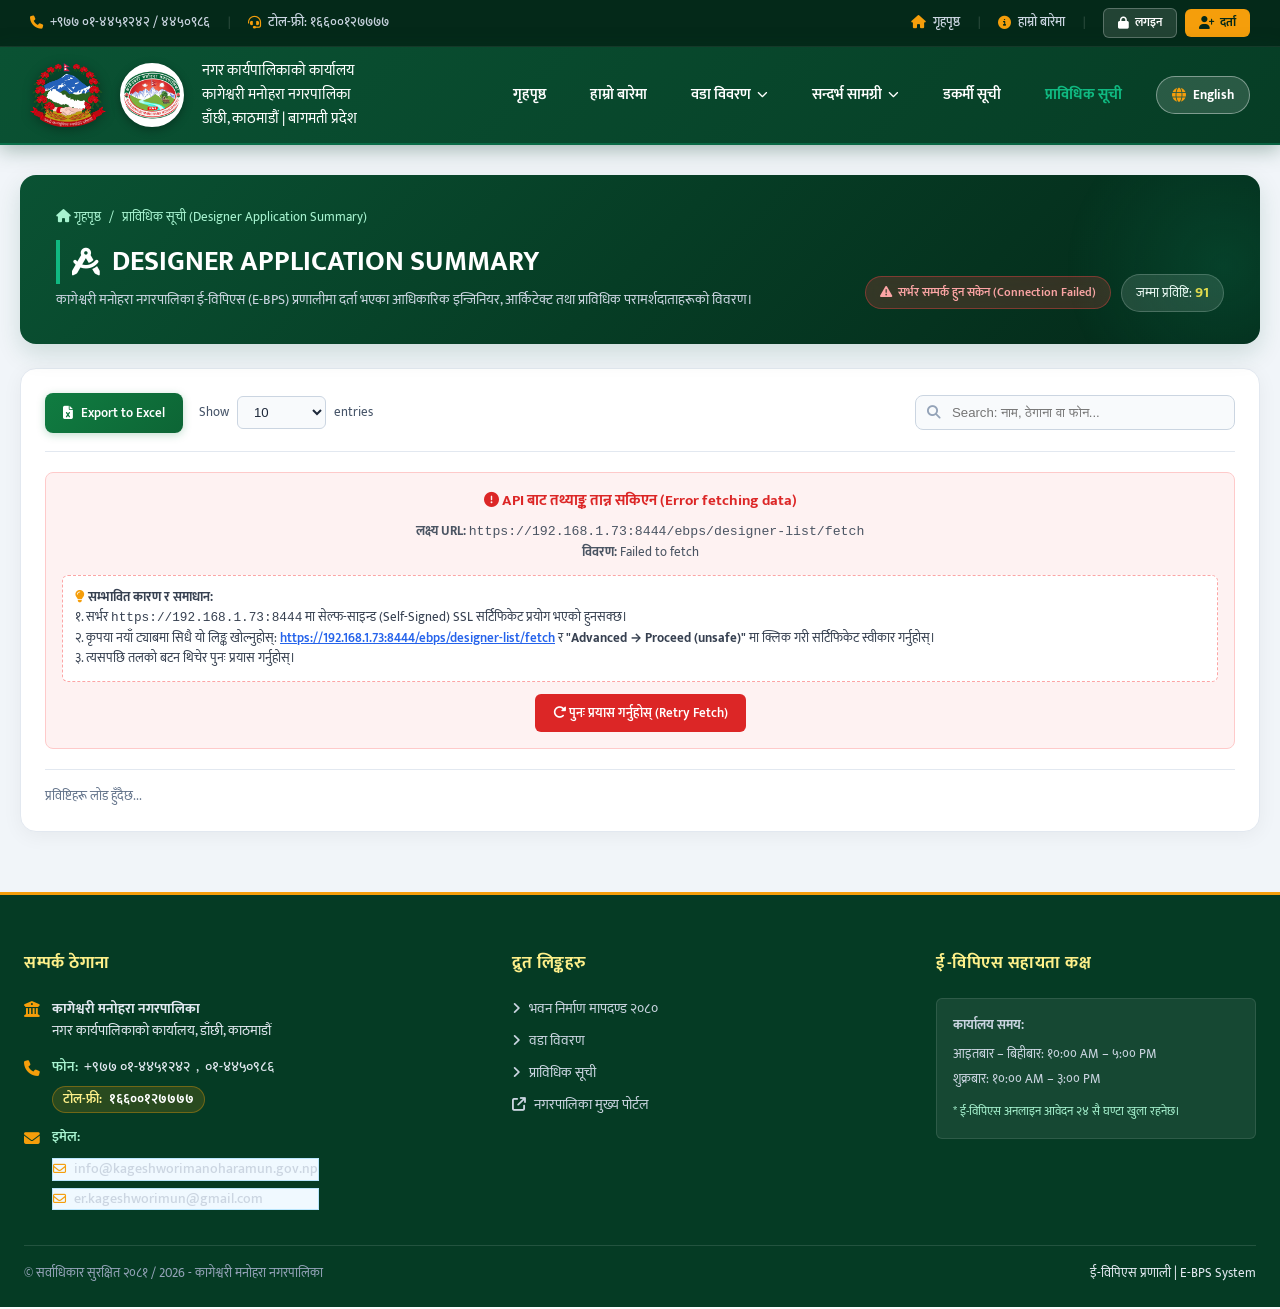
==== commit 82ecf704: "refactor: fetch designer list exclusively from live API https://192.168.1.73:8444/ebps/designer-list" ====
--- a/designer-list.html
+++ b/designer-list.html
@@ -362,7 +362,6 @@
 
   <!-- Scripts -->
   <script src="js/main.js"></script>
-  <script src="js/designer-data.js"></script>
   <script src="js/designer-list.js"></script>
 </body>
 </html>
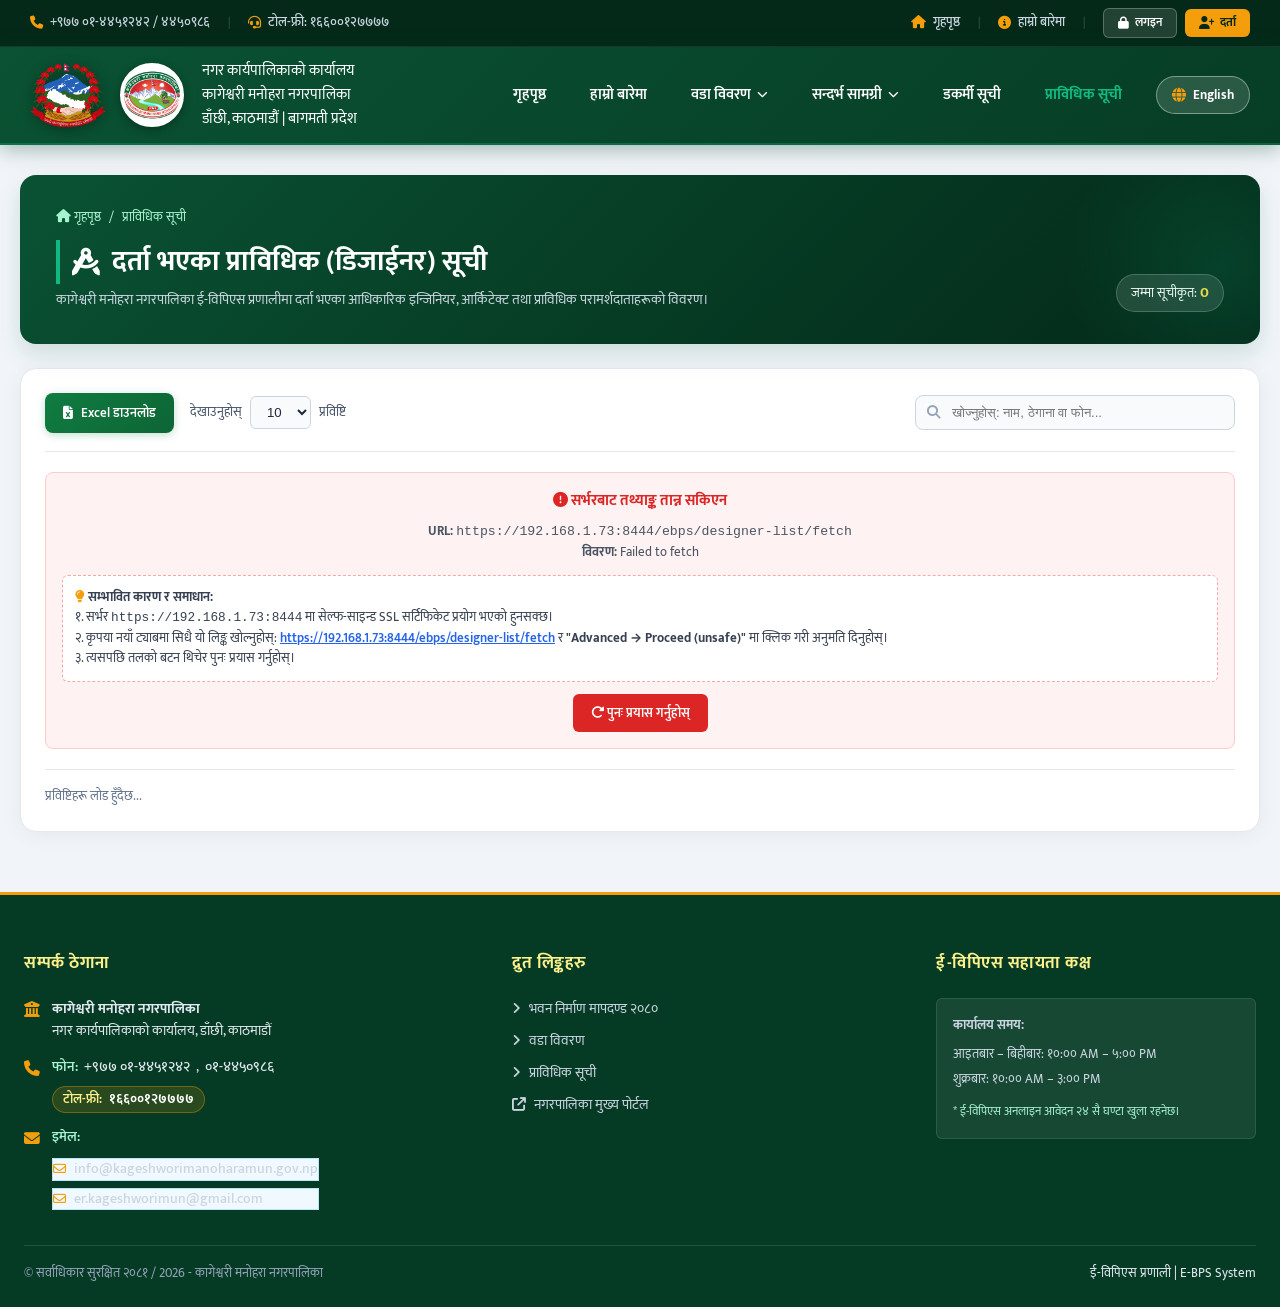
==== commit a790645b: "fix: remove live API status badge, eliminate mixed language text across all pages and implement clea" ====
--- a/designer-list.html
+++ b/designer-list.html
@@ -166,28 +166,25 @@
       <!-- Top Banner with Breadcrumb & Stats -->
       <section class="designer-page-header">
         <div class="designer-breadcrumb">
-          <a href="index.html#home"><i class="fa-solid fa-house"></i> गृहपृष्ठ</a>
+          <a href="index.html#home"><i class="fa-solid fa-house"></i> <span data-i18n="navHome">गृहपृष्ठ</span></a>
           <span>/</span>
-          <span>प्राविधिक सूची (Designer Application Summary)</span>
+          <span data-i18n="navDesigners">प्राविधिक सूची</span>
         </div>
 
         <div class="designer-page-title-row">
           <div>
             <h1 class="designer-main-title">
               <i class="fa-solid fa-compass-drafting"></i>
-              DESIGNER APPLICATION SUMMARY
+              <span data-i18n="designerMainTitle">दर्ता भएका प्राविधिक (डिजाईनर) सूची</span>
             </h1>
-            <p class="designer-main-subtitle">
+            <p class="designer-main-subtitle" data-i18n="designerMainSubtitle">
               कागेश्वरी मनोहरा नगरपालिका ई-विपिएस (E-BPS) प्रणालीमा दर्ता भएका आधिकारिक इन्जिनियर, आर्किटेक्ट तथा प्राविधिक परामर्शदाताहरूको विवरण।
             </p>
           </div>
           
           <div class="designer-badges-wrap">
-            <span class="status-badge" id="apiStatusBadge">
-              <i class="fa-solid fa-shield-halved"></i> आधिकारिक दर्ता विवरण (Official Registered Directory)
-            </span>
             <div class="count-badge-wrap">
-              जम्मा प्रविष्टि: <strong id="totalCountBadge">91</strong>
+              <span data-i18n="designerTotalCountLabel">जम्मा सूचीकृत:</span> <strong id="totalCountBadge">0</strong>
             </div>
           </div>
         </div>
@@ -199,27 +196,27 @@
         <!-- Controls Toolbar -->
         <div class="designer-toolbar">
           <div class="toolbar-left">
-            <button type="button" class="btn-export-excel" id="exportExcelBtn" title="Excel / CSV ढाँचामा डाउनलोड गर्नुहोस्">
+            <button type="button" class="btn-export-excel" id="exportExcelBtn" title="Excel / CSV">
               <i class="fa-solid fa-file-excel"></i>
-              <span>Export to Excel</span>
+              <span data-i18n="btnExportExcelText">Excel डाउनलोड</span>
             </button>
 
             <div class="entries-wrap">
-              <label for="entriesSelect">Show</label>
+              <label for="entriesSelect" data-i18n="lblShow">देखाउनुहोस्</label>
               <select id="entriesSelect" class="entries-select">
                 <option value="10">10</option>
                 <option value="25">25</option>
                 <option value="50">50</option>
-                <option value="all">सबै (All)</option>
+                <option value="all" data-i18n="optAllEntries">सबै</option>
               </select>
-              <span>entries</span>
+              <span data-i18n="lblEntries">प्रविष्टि</span>
             </div>
           </div>
 
           <div class="toolbar-right">
             <div class="search-input-box">
               <i class="fa-solid fa-magnifying-glass search-icon-inside"></i>
-              <input type="text" id="designerSearchInput" class="search-field" placeholder="Search: नाम, ठेगाना वा फोन...">
+              <input type="text" id="designerSearchInput" class="search-field" placeholder="खोज्नुहोस्: नाम, ठेगाना वा फोन..." data-i18n-placeholder="designerSearchPlaceholder">
               <button type="button" id="searchClearBtn" class="search-clear-btn" title="Clear search">
                 <i class="fa-solid fa-xmark"></i>
               </button>
@@ -230,7 +227,7 @@
         <!-- Loading Spinner -->
         <div id="designerLoader" class="designer-loader-wrap">
           <div class="designer-spinner"></div>
-          <div>प्राविधिक तथ्याङ्क लोड हुँदैछ... (Loading Designer Records)</div>
+          <div data-i18n="designerLoadingText">प्राविधिक तथ्याङ्क लोड हुँदैछ...</div>
         </div>
 
         <!-- Error Notification (Hidden by default) -->
@@ -241,12 +238,12 @@
           <table class="designer-modern-table" id="designer-report-table">
             <thead>
               <tr>
-                <th class="col-sn">#</th>
-                <th class="col-photo">Photo</th>
-                <th class="col-name">Name</th>
-                <th class="col-address">Address</th>
-                <th class="col-email">Email</th>
-                <th class="col-phone">Phone</th>
+                <th class="col-sn" data-i18n="thSN">क्र.सं.</th>
+                <th class="col-photo" data-i18n="thPhoto">फोटो</th>
+                <th class="col-name" data-i18n="thName">नाम</th>
+                <th class="col-address" data-i18n="thAddress">ठेगाना</th>
+                <th class="col-email" data-i18n="thEmail">इमेल</th>
+                <th class="col-phone" data-i18n="thPhone">सम्पर्क फोन</th>
               </tr>
             </thead>
             <tbody id="designerTableBody">
@@ -257,8 +254,8 @@
           <!-- Empty search result state -->
           <div id="tableEmptyState" class="table-empty-box">
             <i class="fa-regular fa-folder-open"></i>
-            <h4>कुनै प्राविधिक फेला परेन (No Data Found)</h4>
-            <p>खोजिएको शब्दसँग मिल्दो कुनै पनि विवरण भेटिएन। कृपया अर्को नाम वा ठेगाना टाइप गर्नुहोस्।</p>
+            <h4 data-i18n="emptyTitle">कुनै प्राविधिक फेला परेन</h4>
+            <p data-i18n="emptyDesc">खोजिएको शब्दसँग मिल्दो कुनै पनि विवरण भेटिएन।</p>
           </div>
         </div>
 
--- a/css/style.css
+++ b/css/style.css
@@ -1703,12 +1703,18 @@
 /* Modern Data Table */
 .designer-table-container {
   overflow-x: auto;
+  -webkit-overflow-scrolling: touch;
   border-radius: 10px;
   border: 1px solid #e2e8f0;
+  min-height: 520px; /* Keeps container height steady on pagination */
+  background: #ffffff;
+  position: relative;
 }
 
 .designer-modern-table {
   width: 100%;
+  min-width: 860px; /* Prevents columns from compressing or shifting */
+  table-layout: fixed; /* Static locked column widths across all pages */
   border-collapse: collapse;
   text-align: left;
   font-size: 0.9rem;
@@ -1727,12 +1733,14 @@
 }
 
 .designer-modern-table td {
-  padding: 14px 16px;
+  padding: 13px 16px;
   vertical-align: middle;
   border-bottom: 1px solid #f1f5f9;
+  word-break: break-word;
 }
 
 .designer-row {
+  height: 64px; /* Fixed row height prevents vertical jumping between pages */
   transition: background-color 0.18s ease;
 }
 
@@ -1741,15 +1749,34 @@
 }
 
 .col-sn {
+  width: 60px;
+  text-align: center;
   font-weight: 700;
   color: #0a5233;
-  width: 60px;
+}
+
+.col-photo {
+  width: 75px;
   text-align: center;
 }
 
-.col-photo {
-  width: 70px;
-  text-align: center;
+.col-name {
+  width: 210px;
+  font-weight: 600;
+  color: #0f172a;
+}
+
+.col-address {
+  width: 190px;
+  color: #475569;
+}
+
+.col-email {
+  width: 220px;
+}
+
+.col-phone {
+  width: 160px;
 }
 
 .designer-avatar-wrap {
@@ -1933,21 +1960,81 @@
   color: #94a3b8;
 }
 
+@media (max-width: 991px) {
+  .designer-page-wrapper {
+    padding: 24px 16px 50px;
+  }
+  .designer-page-header {
+    padding: 24px 20px;
+  }
+  .designer-main-title {
+    font-size: 1.55rem;
+  }
+}
+
 @media (max-width: 768px) {
+  .designer-page-wrapper {
+    padding: 16px 10px 40px;
+  }
+  .designer-page-header {
+    padding: 20px 16px;
+    border-radius: 12px;
+  }
+  .designer-main-title {
+    font-size: 1.35rem;
+    border-left-width: 3px;
+    padding-left: 10px;
+  }
+  .designer-main-subtitle {
+    font-size: 0.88rem;
+  }
   .designer-page-title-row {
     flex-direction: column;
     align-items: flex-start;
+    gap: 14px;
+  }
+  .designer-badges-wrap {
+    width: 100%;
+    justify-content: space-between;
+  }
+  .designer-report-card {
+    padding: 16px 12px;
+    border-radius: 12px;
   }
   .designer-toolbar {
     flex-direction: column;
     align-items: stretch;
+    gap: 12px;
+    margin-bottom: 16px;
+    padding-bottom: 14px;
+  }
+  .toolbar-left {
+    justify-content: space-between;
+    width: 100%;
+  }
+  .btn-export-excel {
+    flex: 1;
+    justify-content: center;
   }
   .search-input-box {
     width: 100%;
+  }
+  .designer-table-container {
+    min-height: 420px;
   }
   .table-footer-row {
     flex-direction: column;
     align-items: center;
+    gap: 14px;
     text-align: center;
   }
-}
+  .pagination-controls {
+    justify-content: center;
+    width: 100%;
+  }
+  .page-btn {
+    min-width: 36px;
+    height: 36px;
+  }
+}
+
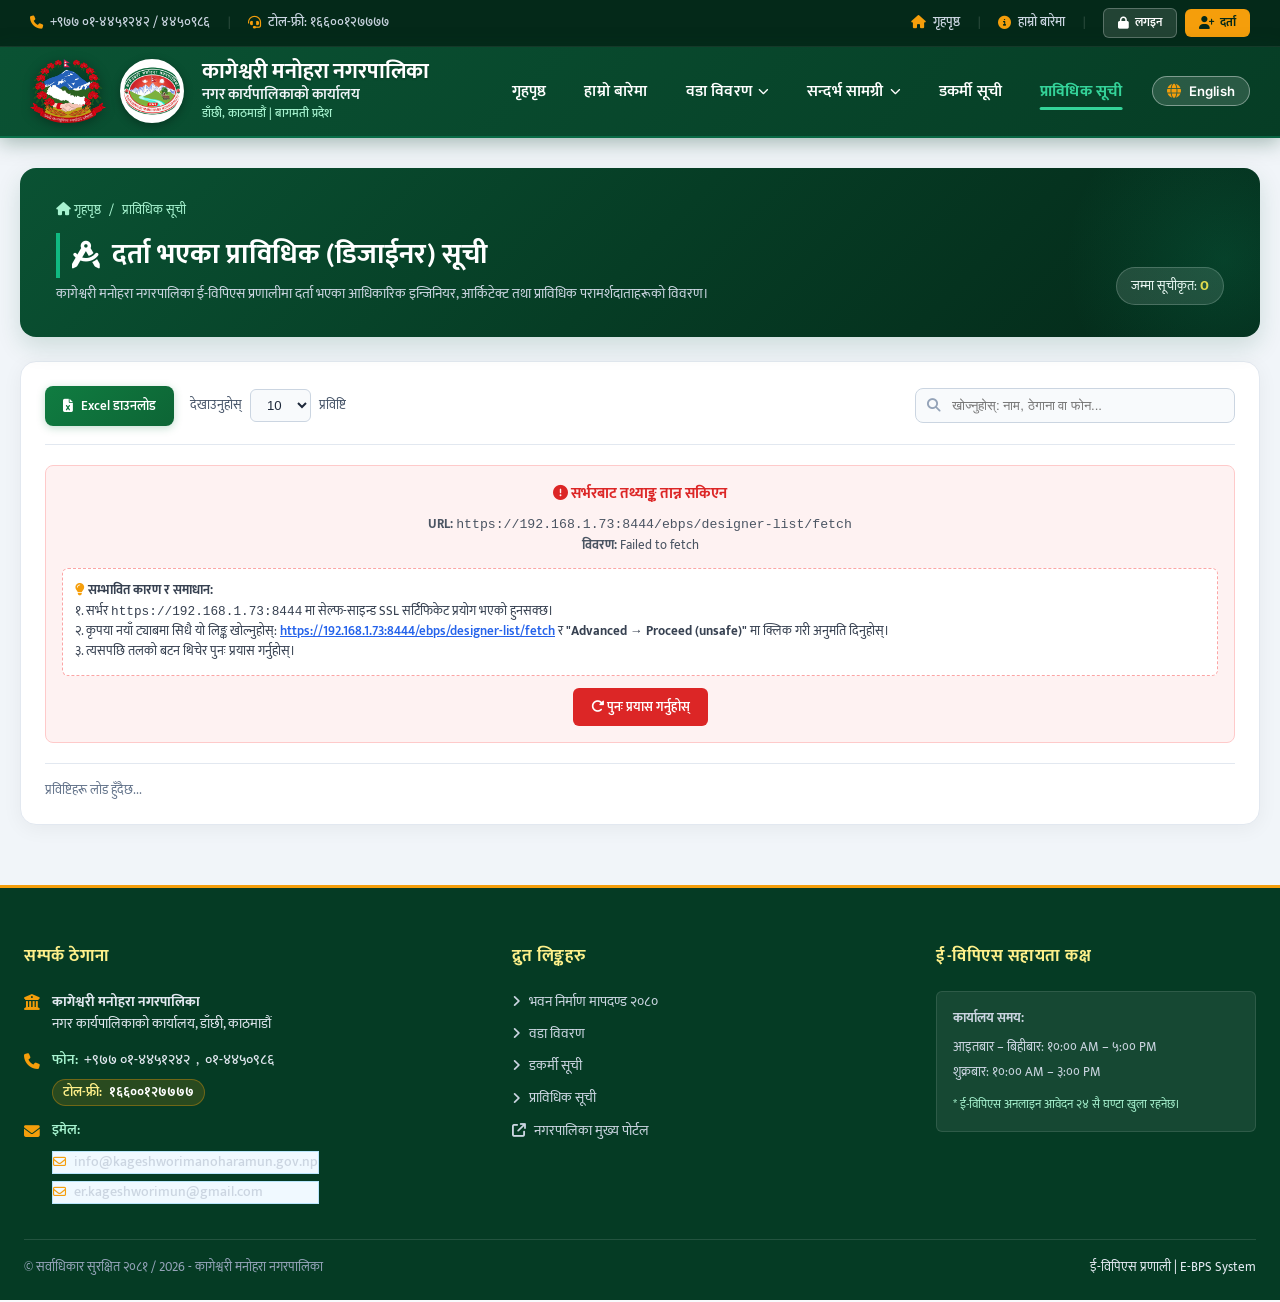
==== commit af1b448d: "Fix English and Nepali navbar typography, font family (Inter for EN, Mukta for NE), and align munici" ====
--- a/designer-list.html
+++ b/designer-list.html
@@ -84,9 +84,9 @@
           </div>
         </div>
         <div class="brand-text">
-          <span class="brand-sub1" data-i18n="munOffice">नगर कार्यपालिकाको कार्यालय</span>
-          <span class="brand-title" data-i18n="munTitle">कागेश्वरी मनोहरा नगरपालिका</span>
-          <span class="brand-sub2" data-i18n="munLocation">डाँछी, काठमाडौं | बागमती प्रदेश</span>
+          <h1 class="gov-title" data-i18n="munTitle">कागेश्वरी मनोहरा नगरपालिका</h1>
+          <span class="gov-office" data-i18n="munOffice">नगर कार्यपालिकाको कार्यालय</span>
+          <span class="gov-location" data-i18n="munLocation">डाँछी, काठमाडौं | बागमती प्रदेश</span>
         </div>
       </a>
 
@@ -139,12 +139,12 @@
         </div>
 
         <!-- Masons List -->
-        <a href="index.html#masons" class="nav-link">
+        <a href="mason-list.html" class="nav-link">
           <span data-i18n="navMasons">डकर्मी सूची</span>
         </a>
 
         <!-- Designer List (Active) -->
-        <a href="designer-list.html" class="nav-link active" style="color: var(--primary-light); font-weight: 700;">
+        <a href="designer-list.html" class="nav-link active">
           <span data-i18n="navDesigners">प्राविधिक सूची</span>
         </a>
 
@@ -327,6 +327,7 @@
         <ul class="footer-links-list">
           <li><a href="index.html#"><i class="fa-solid fa-angle-right"></i> <span data-i18n="bylawsDoc">भवन निर्माण मापदण्ड २०८०</span></a></li>
           <li><a href="index.html#ward"><i class="fa-solid fa-angle-right"></i> <span data-i18n="navWard">वडा विवरण</span></a></li>
+          <li><a href="mason-list.html"><i class="fa-solid fa-angle-right"></i> <span data-i18n="navMasons">डकर्मी सूची</span></a></li>
           <li><a href="designer-list.html"><i class="fa-solid fa-angle-right"></i> <span data-i18n="navDesigners">प्राविधिक सूची</span></a></li>
           <li><a href="https://kageshworimanoharamun.gov.np" target="_blank"><i class="fa-solid fa-arrow-up-right-from-square"></i> नगरपालिका मुख्य पोर्टल</a></li>
         </ul>
--- a/css/style.css
+++ b/css/style.css
@@ -45,7 +45,9 @@
   --radius-full: 9999px;
   
   --transition: all 0.28s cubic-bezier(0.4, 0, 0.2, 1);
-  --font-base: 'Mukta', 'Inter', -apple-system, BlinkMacSystemFont, 'Segoe UI', Roboto, sans-serif;
+  --font-ne: 'Mukta', -apple-system, BlinkMacSystemFont, 'Segoe UI', Roboto, sans-serif;
+  --font-en: 'Inter', -apple-system, BlinkMacSystemFont, 'Segoe UI', Roboto, sans-serif;
+  --font-base: var(--font-ne);
 }
 
 * {
@@ -59,8 +61,9 @@
   font-size: 15px;
 }
 
-body {
-  font-family: var(--font-base);
+body,
+body.lang-ne {
+  font-family: var(--font-ne);
   color: var(--text-dark);
   background-color: var(--bg-main);
   line-height: 1.6;
@@ -70,7 +73,7 @@
 }
 
 body.lang-en {
-  font-family: var(--font-base);
+  font-family: var(--font-en);
 }
 
 a {
@@ -288,6 +291,7 @@
 }
 
 .gov-title {
+  font-family: var(--font-ne);
   font-size: 1.45rem;
   font-weight: 700;
   color: #ffffff;
@@ -297,36 +301,51 @@
 }
 
 body.lang-en .gov-title {
-  font-size: 1.35rem;
+  font-family: var(--font-en);
+  font-size: 1.28rem;
   font-weight: 700;
-  letter-spacing: -0.2px;
+  letter-spacing: -0.3px;
 }
 
 .gov-office {
+  font-family: var(--font-ne);
   font-size: 1.02rem;
   font-weight: 600;
   color: #f1f5f9;
   line-height: 1.25;
 }
 
+body.lang-en .gov-office {
+  font-family: var(--font-en);
+  font-size: 0.92rem;
+  font-weight: 500;
+  color: #f1f5f9;
+}
+
 .gov-location {
-  font-size: 0.8rem;
+  font-family: var(--font-ne);
+  font-size: 0.82rem;
   color: #a7f3d0;
   font-weight: 500;
 }
 
+body.lang-en .gov-location {
+  font-family: var(--font-en);
+  font-size: 0.8rem;
+  font-weight: 500;
+  color: #a7f3d0;
+}
+
 /* Nav Menu Items */
 .navbar-nav {
   display: flex;
   align-items: center;
-  gap: 12px;
+  gap: 10px;
 }
 
 .nav-link {
   color: #ffffff;
-  padding: 8px 16px;
-  font-size: 1rem;
-  font-weight: 600;
+  padding: 8px 14px;
   border-radius: var(--radius-sm);
   display: flex;
   align-items: center;
@@ -334,6 +353,62 @@
   white-space: nowrap;
   position: relative;
   transition: var(--transition);
+}
+
+/* Nepali Typography for Nav */
+body:not(.lang-en) .nav-link,
+body.lang-ne .nav-link {
+  font-family: var(--font-ne);
+  font-size: 1.05rem;
+  font-weight: 600;
+  letter-spacing: 0.2px;
+}
+
+body:not(.lang-en) .dropdown-menu .dropdown-item,
+body.lang-ne .dropdown-menu .dropdown-item {
+  font-family: var(--font-ne);
+  font-size: 0.98rem;
+  font-weight: 500;
+}
+
+/* English Typography for Nav */
+body.lang-en .nav-link {
+  font-family: var(--font-en);
+  font-size: 0.93rem;
+  font-weight: 500;
+  letter-spacing: 0px;
+}
+
+body.lang-en .dropdown-menu .dropdown-item {
+  font-family: var(--font-en);
+  font-size: 0.88rem;
+  font-weight: 500;
+}
+
+/* Active Nav Link (Consistent across Masons List & Designer List) */
+.nav-link.active {
+  color: #34d399 !important;
+}
+
+body:not(.lang-en) .nav-link.active,
+body.lang-ne .nav-link.active {
+  font-weight: 700;
+}
+
+body.lang-en .nav-link.active {
+  font-weight: 600;
+}
+
+.nav-link.active::after {
+  content: '';
+  position: absolute;
+  bottom: 2px;
+  left: 50%;
+  width: 75% !important;
+  height: 2.5px;
+  background: #34d399;
+  transform: translateX(-50%);
+  border-radius: 2px;
 }
 
 .nav-link::after {
@@ -424,16 +499,29 @@
   background: rgba(255, 255, 255, 0.14);
   border: 1.5px solid rgba(255, 255, 255, 0.4);
   color: #ffffff;
-  padding: 7px 15px;
+  padding: 6px 14px;
   border-radius: var(--radius-full);
-  font-size: 0.88rem;
-  font-weight: 700;
   display: inline-flex;
   align-items: center;
   gap: 7px;
   margin-left: 6px;
   cursor: pointer;
   transition: var(--transition);
+}
+
+body:not(.lang-en) .nav-lang-btn,
+body.lang-ne .nav-lang-btn {
+  font-family: var(--font-en);
+  font-size: 0.88rem;
+  font-weight: 600;
+  letter-spacing: 0.2px;
+}
+
+body.lang-en .nav-lang-btn {
+  font-family: var(--font-ne);
+  font-size: 0.98rem;
+  font-weight: 700;
+  letter-spacing: 0.3px;
 }
 
 .nav-lang-btn:hover {
@@ -1775,8 +1863,32 @@
   width: 220px;
 }
 
+.col-reg {
+  width: 185px;
+}
+
 .col-phone {
   width: 160px;
+}
+
+.reg-number-badge {
+  display: inline-flex;
+  align-items: center;
+  gap: 6px;
+  font-family: ui-monospace, SFMono-Regular, Menlo, Monaco, Consolas, "Liberation Mono", "Courier New", monospace;
+  font-size: 0.85rem;
+  font-weight: 600;
+  color: #0369a1;
+  background: #f0f9ff;
+  border: 1px solid #bae6fd;
+  padding: 4px 10px;
+  border-radius: 6px;
+  letter-spacing: 0.3px;
+}
+
+.reg-number-badge i {
+  color: #0284c7;
+  font-size: 0.82rem;
 }
 
 .designer-avatar-wrap {
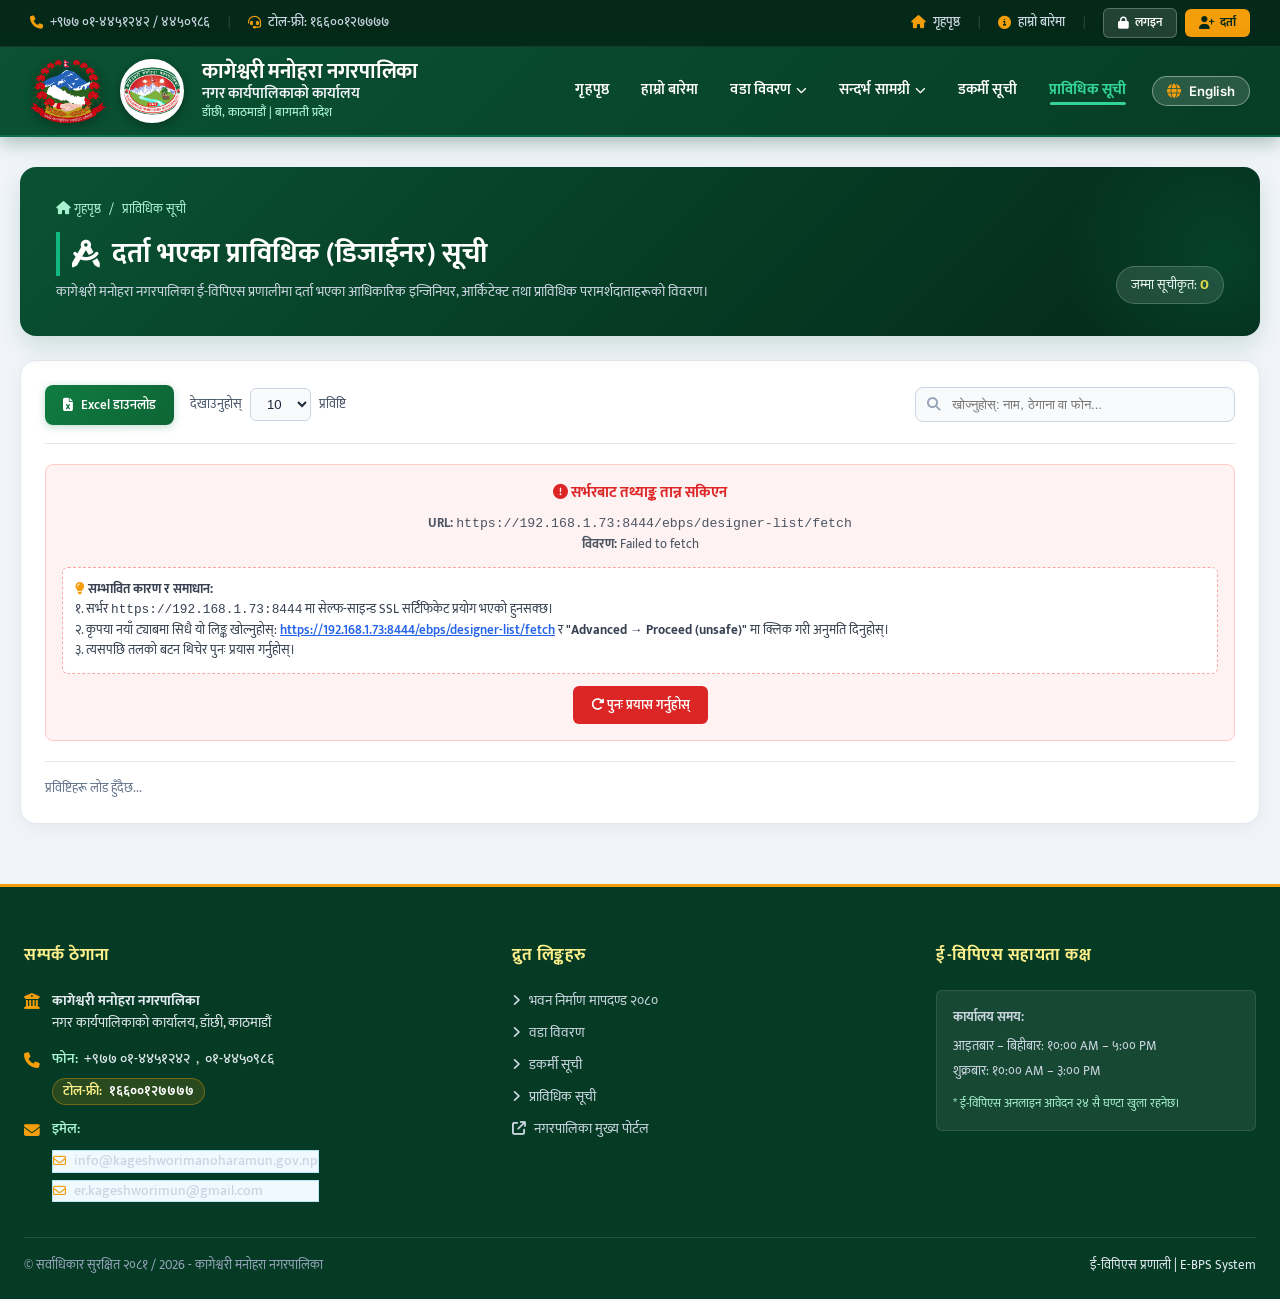
==== commit 7ea920f4: "Fix login redirects to ebps.kageshworimanoharamun.gov.np and make language switching butter-smooth w" ====
--- a/designer-list.html
+++ b/designer-list.html
@@ -55,7 +55,7 @@
         </a>
         <span class="top-divider">|</span>
         <div class="auth-btn-group">
-          <a href="https://ebps.damakmun.gov.np/webui/" class="btn-top-login">
+          <a href="https://ebps.kageshworimanoharamun.gov.np/webui/" class="btn-top-login">
             <i class="fa-solid fa-lock"></i>
             <span data-i18n="navLogin">लगइन</span>
           </a>
--- a/css/style.css
+++ b/css/style.css
@@ -76,6 +76,12 @@
   font-family: var(--font-en);
 }
 
+/* Prevent layout reflow stutter / volume jumps during language toggle */
+body.lang-switching,
+body.lang-switching * {
+  transition: none !important;
+}
+
 a {
   text-decoration: none;
   color: inherit;
@@ -288,11 +294,12 @@
 .brand-text {
   display: flex;
   flex-direction: column;
+  min-width: 250px;
 }
 
 .gov-title {
   font-family: var(--font-ne);
-  font-size: 1.45rem;
+  font-size: 1.42rem;
   font-weight: 700;
   color: #ffffff;
   line-height: 1.22;
@@ -302,14 +309,14 @@
 
 body.lang-en .gov-title {
   font-family: var(--font-en);
-  font-size: 1.28rem;
+  font-size: 1.26rem;
   font-weight: 700;
   letter-spacing: -0.3px;
 }
 
 .gov-office {
   font-family: var(--font-ne);
-  font-size: 1.02rem;
+  font-size: 0.98rem;
   font-weight: 600;
   color: #f1f5f9;
   line-height: 1.25;
@@ -317,21 +324,21 @@
 
 body.lang-en .gov-office {
   font-family: var(--font-en);
-  font-size: 0.92rem;
+  font-size: 0.9rem;
   font-weight: 500;
   color: #f1f5f9;
 }
 
 .gov-location {
   font-family: var(--font-ne);
-  font-size: 0.82rem;
+  font-size: 0.8rem;
   color: #a7f3d0;
   font-weight: 500;
 }
 
 body.lang-en .gov-location {
   font-family: var(--font-en);
-  font-size: 0.8rem;
+  font-size: 0.78rem;
   font-weight: 500;
   color: #a7f3d0;
 }
@@ -340,34 +347,35 @@
 .navbar-nav {
   display: flex;
   align-items: center;
-  gap: 10px;
+  gap: 8px;
 }
 
 .nav-link {
   color: #ffffff;
-  padding: 8px 14px;
+  padding: 7px 12px;
   border-radius: var(--radius-sm);
   display: flex;
   align-items: center;
-  gap: 6px;
+  gap: 5px;
   white-space: nowrap;
   position: relative;
   transition: var(--transition);
+  line-height: 1.25;
 }
 
 /* Nepali Typography for Nav */
 body:not(.lang-en) .nav-link,
 body.lang-ne .nav-link {
   font-family: var(--font-ne);
-  font-size: 1.05rem;
+  font-size: 0.98rem;
   font-weight: 600;
-  letter-spacing: 0.2px;
+  letter-spacing: 0.1px;
 }
 
 body:not(.lang-en) .dropdown-menu .dropdown-item,
 body.lang-ne .dropdown-menu .dropdown-item {
   font-family: var(--font-ne);
-  font-size: 0.98rem;
+  font-size: 0.94rem;
   font-weight: 500;
 }
 
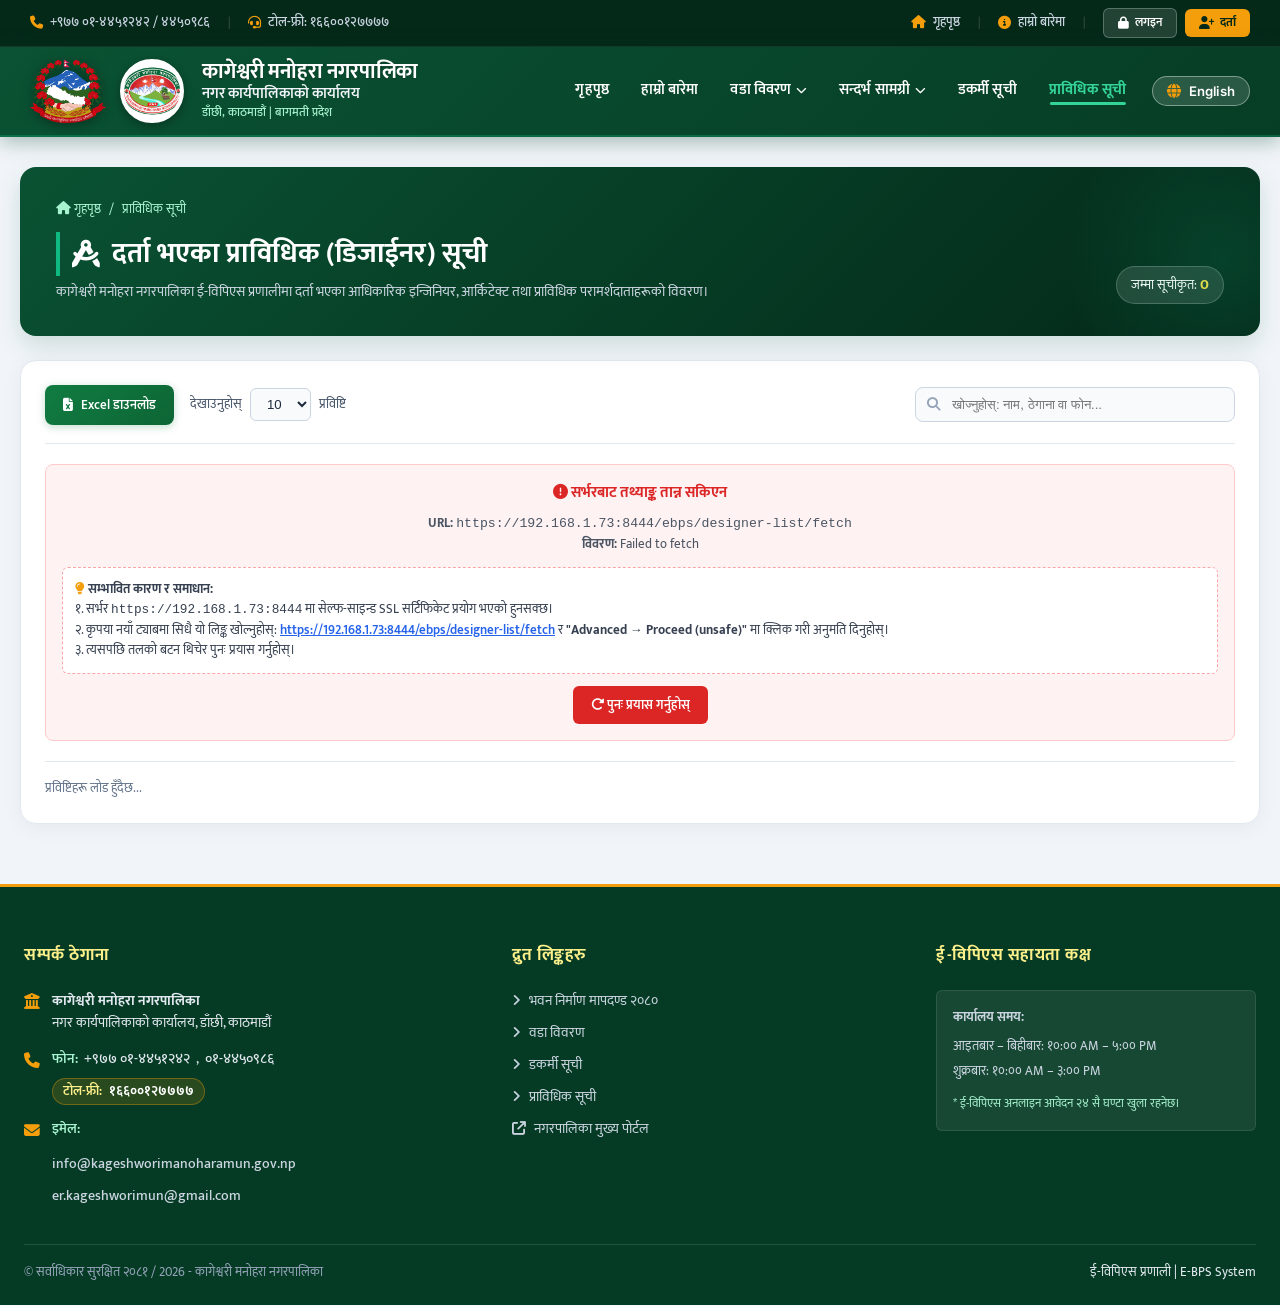
==== commit b3a17e3b: "Fix footer email link appearance: remove light-blue input background leakage and redundant icons" ====
--- a/designer-list.html
+++ b/designer-list.html
@@ -59,7 +59,7 @@
             <i class="fa-solid fa-lock"></i>
             <span data-i18n="navLogin">लगइन</span>
           </a>
-          <a href="#" class="btn-top-signup" onclick="alert('E-BPS नयाँ दर्ता...')">
+          <a href="register-designer.html" class="btn-top-signup">
             <i class="fa-solid fa-user-plus"></i>
             <span data-i18n="navSignUp">दर्ता</span>
           </a>
@@ -309,12 +309,8 @@
             <div class="footer-contact-details">
               <span class="contact-label" data-i18n="footerEmailLabel">इमेल:</span>
               <div class="footer-email-list">
-                <a href="mailto:info@kageshworimanoharamun.gov.np" class="footer-contact-link email-link">
-                  <i class="fa-regular fa-envelope"></i> info@kageshworimanoharamun.gov.np
-                </a>
-                <a href="mailto:er.kageshworimun@gmail.com" class="footer-contact-link email-link">
-                  <i class="fa-regular fa-envelope"></i> er.kageshworimun@gmail.com
-                </a>
+                <a href="mailto:info@kageshworimanoharamun.gov.np" class="footer-contact-link email-link">info@kageshworimanoharamun.gov.np</a>
+                <a href="mailto:er.kageshworimun@gmail.com" class="footer-contact-link email-link">er.kageshworimun@gmail.com</a>
               </div>
             </div>
           </div>
--- a/css/style.css
+++ b/css/style.css
@@ -1377,28 +1377,37 @@
 .footer-email-list {
   display: flex;
   flex-direction: column;
-  gap: 7px;
-  margin-top: 4px;
-}
-
-.footer-email-list .email-link {
+  gap: 8px;
+  margin-top: 6px;
+}
+
+.footer-email-list .email-link,
+.footer-contact-link.email-link {
   display: inline-flex;
   align-items: center;
   gap: 8px;
   color: #cbd5e1;
-  font-size: 0.92rem;
+  background: transparent !important;
+  border: none !important;
+  padding: 2px 0 !important;
+  font-size: 0.90rem;
+  font-weight: 500;
+  text-decoration: none;
   word-break: break-all;
-  transition: var(--transition);
-}
-
-.footer-email-list .email-link i {
+  transition: all 0.2s ease;
+}
+
+.footer-email-list .email-link i,
+.footer-contact-link.email-link i {
   color: var(--accent-gold);
   font-size: 0.85rem;
   margin-top: 0;
-}
-
-.footer-email-list .email-link:hover {
-  color: #ffffff;
+  flex-shrink: 0;
+}
+
+.footer-email-list .email-link:hover,
+.footer-contact-link.email-link:hover {
+  color: #ffffff !important;
   transform: translateX(4px);
   text-decoration: underline;
 }
@@ -1991,25 +2000,25 @@
   transition: all 0.2s ease;
 }
 
-.email-link {
+.designer-contact-link.email-link {
   color: #0369a1;
   background: #f0f9ff;
   border: 1px solid #bae6fd;
 }
 
-.email-link:hover {
+.designer-contact-link.email-link:hover {
   background: #e0f2fe;
   color: #0284c7;
   text-decoration: underline;
 }
 
-.phone-link {
+.designer-contact-link.phone-link {
   color: #15803d;
   background: #f0fdf4;
   border: 1px solid #bbf7d0;
 }
 
-.phone-link:hover {
+.designer-contact-link.phone-link:hover {
   background: #dcfce7;
   color: #166534;
   text-decoration: underline;
@@ -2158,3 +2167,660 @@
   }
 }
 
+/* ========================================================
+   13. REGISTER DESIGNER (SIGN UP) FORM STYLING
+   ======================================================== */
+.register-page-wrapper {
+  background-color: #f1f5f9;
+  min-height: calc(100vh - 200px);
+  padding: 30px 20px 80px;
+}
+
+.register-container {
+  max-width: 1140px;
+  margin: 0 auto;
+}
+
+/* Alert Boxes matching reference images */
+.reg-alerts-wrap {
+  display: flex;
+  flex-direction: column;
+  gap: 12px;
+  margin-bottom: 24px;
+}
+
+.reg-alert-box {
+  padding: 14px 20px;
+  border-radius: 10px;
+  font-size: 0.95rem;
+  line-height: 1.5;
+  display: flex;
+  align-items: center;
+  justify-content: space-between;
+  gap: 15px;
+  box-shadow: 0 2px 8px rgba(0, 0, 0, 0.04);
+}
+
+.reg-alert-danger {
+  background: #fdf2f2;
+  border: 1px solid #fecaca;
+  color: #b91c1c;
+}
+
+.reg-alert-danger a {
+  background: #dc2626;
+  color: #ffffff;
+  padding: 5px 14px;
+  border-radius: 6px;
+  font-size: 0.85rem;
+  font-weight: 600;
+  white-space: nowrap;
+  transition: var(--transition);
+}
+
+.reg-alert-danger a:hover {
+  background: #b91c1c;
+}
+
+.reg-alert-success {
+  background: #f0fdf4;
+  border: 1px solid #bbf7d0;
+  color: #15803d;
+}
+
+/* Main Form Card */
+.reg-form-card {
+  background: #ffffff;
+  border-radius: 16px;
+  box-shadow: 0 4px 25px rgba(0, 0, 0, 0.06);
+  border: 1px solid #e2e8f0;
+  padding: 32px 36px;
+  margin-bottom: 30px;
+}
+
+/* Sections */
+.form-section-block {
+  margin-bottom: 34px;
+  padding-bottom: 30px;
+  border-bottom: 1px solid #e2e8f0;
+  transition: all 0.3s ease;
+}
+
+.form-section-block:last-of-type {
+  border-bottom: none;
+  margin-bottom: 0;
+  padding-bottom: 0;
+}
+
+.form-section-title {
+  font-size: 1.22rem;
+  font-weight: 700;
+  color: #0f172a;
+  margin-bottom: 20px;
+  display: flex;
+  align-items: center;
+  gap: 10px;
+  padding-left: 10px;
+  border-left: 4px solid var(--primary-emerald);
+}
+
+.form-section-title i {
+  color: var(--primary-emerald);
+  font-size: 1.15rem;
+}
+
+/* Upload Warning Notice */
+.upload-note-pill {
+  background: #fffbeb;
+  border: 1px dashed #fcd34d;
+  color: #b45309;
+  padding: 10px 16px;
+  border-radius: 8px;
+  font-size: 0.88rem;
+  font-weight: 600;
+  margin-bottom: 18px;
+  display: flex;
+  align-items: center;
+  gap: 8px;
+}
+
+/* Grids */
+.form-grid-2 {
+  display: grid;
+  grid-template-columns: repeat(2, 1fr);
+  gap: 18px;
+}
+
+.form-grid-3 {
+  display: grid;
+  grid-template-columns: repeat(3, 1fr);
+  gap: 16px;
+}
+
+.form-grid-4 {
+  display: grid;
+  grid-template-columns: repeat(4, 1fr);
+  gap: 16px;
+}
+
+/* Form Controls */
+.form-group {
+  display: flex;
+  flex-direction: column;
+  gap: 6px;
+  margin-bottom: 14px;
+}
+
+.form-label {
+  font-size: 0.88rem;
+  font-weight: 600;
+  color: #334155;
+  display: flex;
+  align-items: center;
+  gap: 4px;
+}
+
+.req-star {
+  color: #dc2626;
+  font-weight: 700;
+}
+
+.form-control, .form-select {
+  width: 100%;
+  padding: 10px 14px;
+  border-radius: 8px;
+  border: 1.5px solid #cbd5e1;
+  background: #f8fafc;
+  font-size: 0.92rem;
+  color: #0f172a;
+  outline: none;
+  transition: all 0.2s ease;
+  font-family: inherit;
+}
+
+.form-control:focus, .form-select:focus {
+  border-color: #0a5233;
+  background: #ffffff;
+  box-shadow: 0 0 0 3px rgba(10, 82, 51, 0.12);
+}
+
+.form-select {
+  cursor: pointer;
+}
+
+/* Address Sub-Boxes */
+.address-sub-card {
+  background: #f8fafc;
+  border: 1px solid #e2e8f0;
+  border-radius: 12px;
+  padding: 18px 20px;
+  margin-bottom: 16px;
+}
+
+.address-sub-header {
+  font-size: 0.98rem;
+  font-weight: 700;
+  color: #1e293b;
+  margin-bottom: 14px;
+  display: flex;
+  align-items: center;
+  gap: 8px;
+}
+
+.address-sub-header i {
+  color: #0284c7;
+}
+
+/* Modern User-Friendly File & Image Upload Dropzone Boxes */
+.designer-personal-top-grid {
+  display: grid;
+  grid-template-columns: 1fr 1.15fr;
+  gap: 22px;
+  align-items: start;
+  margin-bottom: 8px;
+}
+
+.designer-personal-fields {
+  display: flex;
+  flex-direction: column;
+}
+
+.designer-photo-upload-container {
+  display: flex;
+  flex-direction: column;
+}
+
+.doc-upload-box-wrapper {
+  display: flex;
+  flex-direction: column;
+  margin-bottom: 6px;
+}
+
+.upload-dropzone-box {
+  background: #f8fafc;
+  border: 2px dashed #cbd5e1;
+  border-radius: 12px;
+  padding: 14px 18px;
+  cursor: pointer;
+  transition: all 0.25s cubic-bezier(0.4, 0, 0.2, 1);
+  position: relative;
+  min-height: 84px;
+  display: flex;
+  align-items: center;
+  outline: none;
+}
+
+.upload-dropzone-box:hover {
+  border-color: #0a5233;
+  background: #f0fdf4;
+  box-shadow: 0 4px 16px rgba(10, 82, 51, 0.08);
+  transform: translateY(-2px);
+}
+
+.upload-dropzone-box:focus-visible {
+  border-color: #0a5233;
+  box-shadow: 0 0 0 3px rgba(10, 82, 51, 0.2);
+}
+
+.upload-dropzone-box.drag-over {
+  border-color: #047857;
+  background: #ecfdf5;
+  box-shadow: 0 0 0 4px rgba(4, 120, 87, 0.2);
+  transform: scale(1.01);
+}
+
+.upload-dropzone-box.has-file-selected {
+  border-style: solid;
+  border-color: #10b981;
+  background: #f0fdf4;
+}
+
+/* Default view inside dropzone */
+.dropzone-default-view {
+  display: flex;
+  align-items: center;
+  justify-content: space-between;
+  gap: 14px;
+  width: 100%;
+}
+
+.dropzone-icon-circle {
+  width: 44px;
+  height: 44px;
+  border-radius: 10px;
+  background: #e0f2fe;
+  color: #0284c7;
+  display: flex;
+  align-items: center;
+  justify-content: center;
+  font-size: 1.25rem;
+  flex-shrink: 0;
+  transition: transform 0.2s ease;
+}
+
+.upload-dropzone-box:hover .dropzone-icon-circle {
+  transform: scale(1.08);
+}
+
+.dropzone-icon-circle.image-icon {
+  background: #dcfce7;
+  color: #15803d;
+}
+
+.dropzone-text-group {
+  flex: 1;
+  display: flex;
+  flex-direction: column;
+  gap: 3px;
+  text-align: left;
+}
+
+.dropzone-main-text {
+  font-size: 0.88rem;
+  font-weight: 600;
+  color: #1e293b;
+  line-height: 1.3;
+}
+
+.dropzone-main-text .highlight {
+  color: #0a5233;
+  font-weight: 700;
+}
+
+.dropzone-sub-text {
+  font-size: 0.76rem;
+  color: #64748b;
+  font-weight: 500;
+}
+
+.btn-dropzone-browse {
+  background: #ffffff;
+  border: 1.5px solid #cbd5e1;
+  color: #334155;
+  padding: 8px 14px;
+  border-radius: 8px;
+  font-size: 0.82rem;
+  font-weight: 600;
+  display: inline-flex;
+  align-items: center;
+  gap: 6px;
+  cursor: pointer;
+  white-space: nowrap;
+  transition: all 0.2s ease;
+  box-shadow: 0 1px 2px rgba(0, 0, 0, 0.05);
+}
+
+.btn-dropzone-browse:hover {
+  background: #0a5233;
+  border-color: #0a5233;
+  color: #ffffff;
+}
+
+/* Preview view when file selected */
+.dropzone-preview-view {
+  display: flex;
+  align-items: center;
+  justify-content: space-between;
+  gap: 14px;
+  width: 100%;
+}
+
+.dropzone-img-preview-wrap {
+  width: 54px;
+  height: 54px;
+  border-radius: 8px;
+  overflow: hidden;
+  border: 2px solid #10b981;
+  flex-shrink: 0;
+  background: #f1f5f9;
+  display: flex;
+  align-items: center;
+  justify-content: center;
+}
+
+.dropzone-preview-img {
+  width: 100%;
+  height: 100%;
+  object-fit: cover;
+}
+
+.dropzone-icon-circle.success-circle {
+  background: #dcfce7;
+  color: #15803d;
+  font-size: 1.3rem;
+}
+
+.dropzone-preview-info {
+  flex: 1;
+  display: flex;
+  flex-direction: column;
+  gap: 2px;
+  overflow: hidden;
+  text-align: left;
+}
+
+.preview-filename {
+  font-size: 0.88rem;
+  font-weight: 700;
+  color: #0f172a;
+  white-space: nowrap;
+  overflow: hidden;
+  text-overflow: ellipsis;
+}
+
+.preview-filesize {
+  font-size: 0.78rem;
+  color: #64748b;
+  font-weight: 600;
+}
+
+.preview-badge.success {
+  display: inline-flex;
+  align-items: center;
+  gap: 4px;
+  font-size: 0.72rem;
+  color: #047857;
+  font-weight: 700;
+  background: #e6f9ed;
+  padding: 2px 8px;
+  border-radius: 4px;
+  width: fit-content;
+  margin-top: 2px;
+}
+
+.btn-dropzone-remove {
+  background: #fee2e2;
+  border: 1px solid #fecaca;
+  color: #dc2626;
+  width: 34px;
+  height: 34px;
+  border-radius: 8px;
+  display: inline-flex;
+  align-items: center;
+  justify-content: center;
+  cursor: pointer;
+  transition: all 0.2s ease;
+  flex-shrink: 0;
+  font-size: 0.92rem;
+}
+
+.btn-dropzone-remove:hover {
+  background: #dc2626;
+  color: #ffffff;
+  border-color: #dc2626;
+  transform: scale(1.05);
+}
+
+/* Captcha Block */
+.captcha-container {
+  display: flex;
+  align-items: center;
+  gap: 16px;
+  flex-wrap: wrap;
+  background: #f8fafc;
+  padding: 16px 20px;
+  border-radius: 12px;
+  border: 1px solid #e2e8f0;
+  margin: 20px 0;
+}
+
+.captcha-badge {
+  display: inline-flex;
+  align-items: center;
+  justify-content: center;
+  background: #e2e8f0;
+  padding: 10px 22px;
+  border-radius: 8px;
+  font-family: 'Courier New', Courier, monospace;
+  font-size: 1.45rem;
+  font-weight: 800;
+  color: #1e3a8a;
+  letter-spacing: 6px;
+  user-select: none;
+  box-shadow: inset 0 2px 4px rgba(0, 0, 0, 0.08);
+  border: 1px dashed #94a3b8;
+  position: relative;
+  overflow: hidden;
+}
+
+.captcha-refresh-btn {
+  background: #ffffff;
+  border: 1px solid #cbd5e1;
+  color: #475569;
+  width: 40px;
+  height: 40px;
+  border-radius: 8px;
+  display: flex;
+  align-items: center;
+  justify-content: center;
+  cursor: pointer;
+  transition: all 0.2s;
+}
+
+.captcha-refresh-btn:hover {
+  background: #f1f5f9;
+  color: #0a5233;
+  transform: rotate(45deg);
+}
+
+.captcha-input-box {
+  flex: 1;
+  min-width: 220px;
+}
+
+/* Declaration Checkbox */
+.declaration-box {
+  display: flex;
+  align-items: flex-start;
+  gap: 12px;
+  padding: 16px 20px;
+  background: #f0fdf4;
+  border: 1px solid #bbf7d0;
+  border-radius: 10px;
+  margin: 20px 0 28px;
+  cursor: pointer;
+}
+
+.declaration-box input[type="checkbox"] {
+  width: 18px;
+  height: 18px;
+  margin-top: 2px;
+  accent-color: #0a5233;
+  cursor: pointer;
+}
+
+.declaration-text {
+  font-size: 0.92rem;
+  color: #166534;
+  line-height: 1.5;
+  font-weight: 500;
+}
+
+/* Action Buttons */
+.form-actions-row {
+  display: flex;
+  align-items: center;
+  gap: 14px;
+}
+
+.btn-submit-reg {
+  background: linear-gradient(135deg, #0a5233 0%, #10b981 100%);
+  color: #ffffff;
+  padding: 13px 32px;
+  border-radius: 10px;
+  font-size: 1rem;
+  font-weight: 700;
+  display: inline-flex;
+  align-items: center;
+  gap: 8px;
+  cursor: pointer;
+  border: none;
+  box-shadow: 0 4px 15px rgba(10, 82, 51, 0.25);
+  transition: all 0.2s ease;
+}
+
+.btn-submit-reg:hover {
+  transform: translateY(-2px);
+  box-shadow: 0 6px 20px rgba(10, 82, 51, 0.35);
+}
+
+.btn-reset-reg {
+  background: #f1f5f9;
+  color: #475569;
+  padding: 13px 24px;
+  border-radius: 10px;
+  font-size: 0.95rem;
+  font-weight: 600;
+  cursor: pointer;
+  border: 1px solid #cbd5e1;
+  transition: all 0.2s ease;
+}
+
+.btn-reset-reg:hover {
+  background: #e2e8f0;
+  color: #1e293b;
+}
+
+/* Success Modal */
+.reg-modal-overlay {
+  position: fixed;
+  top: 0;
+  left: 0;
+  right: 0;
+  bottom: 0;
+  background: rgba(0, 0, 0, 0.6);
+  backdrop-filter: blur(4px);
+  z-index: 99999;
+  display: flex;
+  align-items: center;
+  justify-content: center;
+  padding: 20px;
+}
+
+.reg-modal-card {
+  background: #ffffff;
+  border-radius: 18px;
+  max-width: 520px;
+  width: 100%;
+  padding: 36px 32px;
+  text-align: center;
+  box-shadow: 0 20px 40px rgba(0, 0, 0, 0.2);
+  animation: modalPop 0.28s cubic-bezier(0.16, 1, 0.3, 1);
+}
+
+@keyframes modalPop {
+  from { opacity: 0; transform: scale(0.92); }
+  to { opacity: 1; transform: scale(1); }
+}
+
+.modal-icon-success {
+  width: 68px;
+  height: 68px;
+  border-radius: 50%;
+  background: #dcfce7;
+  color: #16a34a;
+  display: flex;
+  align-items: center;
+  justify-content: center;
+  font-size: 2rem;
+  margin: 0 auto 18px;
+}
+
+.modal-title-success {
+  font-size: 1.35rem;
+  font-weight: 700;
+  color: #0f172a;
+  margin-bottom: 12px;
+}
+
+.modal-desc-success {
+  font-size: 0.94rem;
+  color: #475569;
+  line-height: 1.6;
+  margin-bottom: 24px;
+}
+
+.btn-modal-close {
+  background: #0a5233;
+  color: #ffffff;
+  padding: 10px 28px;
+  border-radius: 8px;
+  font-weight: 600;
+  cursor: pointer;
+  border: none;
+}
+
+/* Responsive */
+@media (max-width: 900px) {
+  .designer-personal-top-grid {
+    grid-template-columns: 1fr;
+  }
+  .form-grid-2, .form-grid-3, .form-grid-4 {
+    grid-template-columns: 1fr;
+  }
+  .reg-form-card {
+    padding: 22px 18px;
+  }
+}
+
+
